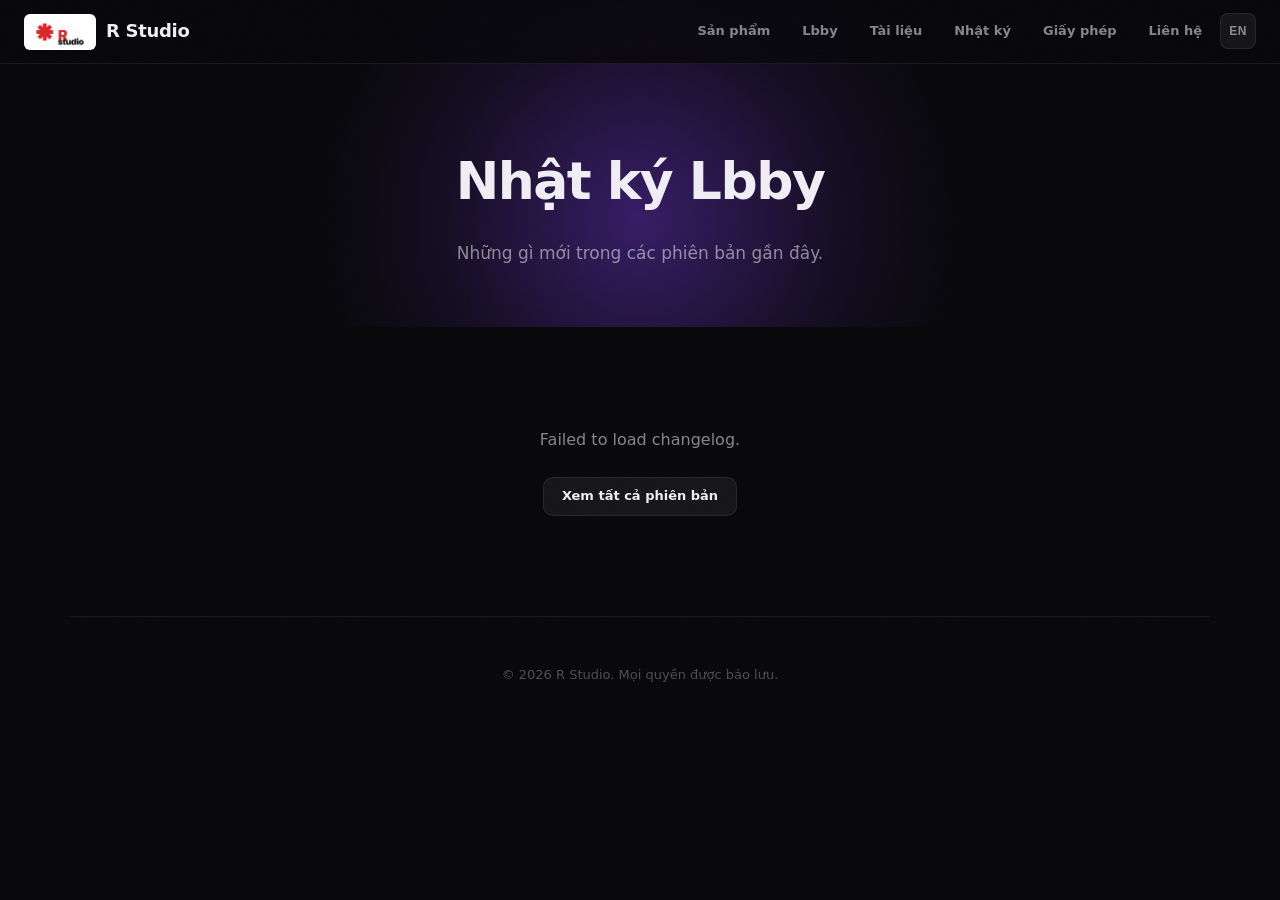
==== changelog/index.html @ 5f8ec5c7 "Restructure: split into separate pages (home, lbby, docs, changelog, contact)" ====
<!DOCTYPE html>
<html lang="vi">
<head>
  <meta charset="UTF-8">
  <meta name="viewport" content="width=device-width, initial-scale=1.0">
  <title>Changelog — R Studio</title>
  <meta name="description" content="Lbby changelog — what's new in recent releases.">
  <link rel="icon" href="/assets/lbby-r-studio.png" type="image/png">
  <link rel="stylesheet" href="/css/style.css">
</head>
<body>

  <!-- Nav -->
  <nav class="nav">
    <a href="/" class="nav-brand">
      <img src="/assets/lbby-r-studio.png" alt="R Studio">
      <span>R Studio</span>
    </a>
    <button class="nav-toggle" onclick="document.querySelector('.nav-links').classList.toggle('open')" aria-label="Menu">☰</button>
    <div class="nav-links">
      <a href="/" data-i18n="nav.products">Sản phẩm</a>
      <a href="/lbby" data-i18n="nav.lbby">Lbby</a>
      <a href="/docs" data-i18n="nav.docs">Tài liệu</a>
      <a href="/changelog" data-i18n="nav.changelog">Nhật ký</a>
      <a href="/license" data-i18n="nav.license">Giấy phép</a>
      <a href="/contact" data-i18n="nav.contact">Liên hệ</a>
      <button class="lang-toggle" onclick="toggleLang()" title="Switch language">
        <span data-i18n="nav.lang_label">EN</span>
      </button>
    </div>
  </nav>

  <!-- Page Hero -->
  <section class="page-hero">
    <div class="page-hero-content">
      <h1 data-i18n="changelog.title">Nhật ký Lbby</h1>
      <p data-i18n="changelog.subtitle">Những gì mới trong các phiên bản gần đây.</p>
    </div>
  </section>

  <!-- Changelog -->
  <section class="section">
    <div class="changelog-list" id="changelog-list">
      <p class="text-muted">Loading changelog...</p>
    </div>
    <div style="text-align: center; margin-top: 24px;">
      <a href="https://github.com/aindrewkwk/lbby-releases/releases" target="_blank" class="btn btn-secondary btn-sm" data-i18n="changelog.all_releases">Xem tất cả phiên bản</a>
    </div>
  </section>

  <!-- Footer -->
  <footer class="footer">
    <p data-i18n="footer.copyright">&copy; 2026 R Studio. Mọi quyền được bảo lưu.</p>
  </footer>

  <!-- Scripts -->
  <script src="/js/i18n.js"></script>
  <script src="/js/main.js"></script>
  <script src="/js/releases.js"></script>
</body>
</html>
---- css/style.css ----
/* ══════════════════════════════════════════════════════════════════════
   R Studio — rstudio.live
   Polished dark theme · Purple/violet accent · Mobile-first
   ══════════════════════════════════════════════════════════════════════ */

/* ── Design Tokens ──────────────────────────────────────────────────── */
:root {
  /* Backgrounds */
  --bg:            #08080b;
  --bg-card:       #111115;
  --bg-elevated:   #19191f;
  --bg-surface:    #1e1e26;

  /* Borders */
  --border:        rgba(255,255,255,0.07);
  --border-hover:  rgba(255,255,255,0.14);
  --border-accent: rgba(124,58,237,0.35);

  /* Text */
  --text:          #f0eef4;
  --text-muted:    rgba(240,238,244,0.55);
  --text-faint:    rgba(240,238,244,0.30);

  /* Accent — violet spectrum */
  --accent:        #7c3aed;
  --accent-light:  #a78bfa;
  --accent-dark:   #5b21b6;
  --accent-glow:   rgba(124,58,237,0.22);
  --accent-glow-strong: rgba(124,58,237,0.40);

  /* Semantic colors */
  --green:         #34d399;
  --green-bg:      rgba(52,211,153,0.08);
  --green-border:  rgba(52,211,153,0.25);
  --yellow:        #fbbf24;
  --yellow-bg:     rgba(251,191,36,0.06);
  --yellow-border: rgba(251,191,36,0.20);
  --red:           #fb7185;
  --red-bg:        rgba(251,113,133,0.08);
  --red-border:    rgba(251,113,133,0.25);

  /* Radius */
  --radius:        16px;
  --radius-sm:     10px;
  --radius-xs:     6px;

  /* Layout */
  --max-w:         1140px;
  --nav-h:         64px;

  /* Shadows */
  --shadow-sm:     0 2px 8px rgba(0,0,0,0.25);
  --shadow-md:     0 8px 30px rgba(0,0,0,0.35);
  --shadow-lg:     0 16px 50px rgba(0,0,0,0.45);
  --shadow-accent: 0 4px 24px rgba(124,58,237,0.20);

  /* Transitions */
  --ease-out:      cubic-bezier(0.16, 1, 0.3, 1);
  --ease-spring:   cubic-bezier(0.34, 1.56, 0.64, 1);
}

/* ── Reset & Base ───────────────────────────────────────────────────── */
*, *::before, *::after { box-sizing: border-box; margin: 0; padding: 0; }

html {
  scroll-behavior: smooth;
  scroll-padding-top: var(--nav-h);
  -webkit-text-size-adjust: 100%;
}

body {
  font-family: -apple-system, BlinkMacSystemFont, "Segoe UI", "Inter", system-ui, sans-serif;
  background: var(--bg);
  color: var(--text);
  line-height: 1.6;
  -webkit-font-smoothing: antialiased;
  -moz-osx-font-smoothing: grayscale;
  overflow-x: hidden;
  min-height: 100vh;
}

/* Global noise texture overlay for depth */
body::before {
  content: '';
  position: fixed;
  inset: 0;
  z-index: 9999;
  pointer-events: none;
  opacity: 0.025;
  background-image: url("data:image/svg+xml,%3Csvg viewBox='0 0 256 256' xmlns='http://www.w3.org/2000/svg'%3E%3Cfilter id='n'%3E%3CfeTurbulence type='fractalNoise' baseFrequency='0.9' numOctaves='4' stitchTiles='stitch'/%3E%3C/filter%3E%3Crect width='100%25' height='100%25' filter='url(%23n)' opacity='1'/%3E%3C/svg%3E");
  background-size: 200px;
}

::selection {
  background: var(--accent);
  color: white;
}

a { color: inherit; }

img { max-width: 100%; height: auto; }

/* ── Nav ─────────────────────────────────────────────────────────────── */
.nav {
  position: fixed;
  top: 0; left: 0; right: 0;
  z-index: 100;
  height: var(--nav-h);
  display: flex;
  align-items: center;
  justify-content: space-between;
  padding: 0 24px;
  background: rgba(8,8,11,0.80);
  backdrop-filter: blur(24px) saturate(180%);
  -webkit-backdrop-filter: blur(24px) saturate(180%);
  border-bottom: 1px solid var(--border);
  transition: background 0.35s ease, box-shadow 0.35s ease;
}

.nav.scrolled {
  background: rgba(8,8,11,0.96);
  box-shadow: 0 1px 30px rgba(0,0,0,0.4);
}

.nav-brand {
  display: flex;
  align-items: center;
  gap: 10px;
  text-decoration: none;
  color: var(--text);
  font-weight: 800;
  font-size: 18px;
  letter-spacing: -0.3px;
  transition: opacity 0.2s;
}

.nav-brand:hover { opacity: 0.85; }

.nav-brand img {
  height: 36px;
  width: auto;
  border-radius: 6px;
}

.nav-links {
  display: flex;
  gap: 4px;
  align-items: center;
}

.nav-links a {
  color: var(--text-muted);
  text-decoration: none;
  font-size: 13px;
  font-weight: 600;
  padding: 8px 14px;
  border-radius: 8px;
  transition: color 0.2s, background 0.2s;
  position: relative;
}

.nav-links a:hover {
  color: var(--text);
  background: rgba(255,255,255,0.06);
}

.nav-links a.active {
  color: var(--text);
  background: rgba(255,255,255,0.10);
}

.nav-links a.active::after {
  content: '';
  position: absolute;
  bottom: 2px;
  left: 50%;
  transform: translateX(-50%);
  width: 16px;
  height: 2px;
  border-radius: 1px;
  background: var(--accent);
}

/* Hamburger */
.nav-toggle {
  display: none;
  background: none;
  border: none;
  color: var(--text);
  font-size: 24px;
  cursor: pointer;
  padding: 8px;
  border-radius: 8px;
  transition: background 0.2s;
}

.nav-toggle:hover { background: rgba(255,255,255,0.06); }

/* ── Nav — Mobile ───────────────────────────────────────────────────── */
@media (max-width: 768px) {
  .nav-toggle { display: block; }

  .nav-links {
    position: fixed;
    top: var(--nav-h);
    left: 0; right: 0;
    flex-direction: column;
    gap: 0;
    background: rgba(8,8,11,0.97);
    backdrop-filter: blur(24px);
    -webkit-backdrop-filter: blur(24px);
    border-bottom: 1px solid var(--border);
    padding: 8px;
    display: none;
    max-height: calc(100vh - var(--nav-h));
    overflow-y: auto;
  }

  .nav-links.open { display: flex; }

  .nav-links a {
    padding: 14px 16px;
    width: 100%;
    font-size: 15px;
    border-radius: var(--radius-sm);
  }

  .nav-links a.active::after { display: none; }

  /* Language toggle in mobile menu */
  .nav-links .lang-toggle {
    display: flex;
    width: calc(100% - 32px);
    height: 44px;
    margin: 8px 16px 12px;
    border-radius: var(--radius-sm);
    font-size: 14px;
    justify-content: center;
  }
}

/* ── Hero ────────────────────────────────────────────────────────────── */
.hero {
  min-height: 100vh;
  min-height: 100dvh;
  display: flex;
  align-items: center;
  justify-content: center;
  text-align: center;
  padding: 120px 24px 80px;
  position: relative;
  overflow: hidden;
}

/* Primary glow */
.hero::before {
  content: '';
  position: absolute;
  top: -30%;
  left: 50%;
  transform: translateX(-50%);
  width: 900px;
  height: 900px;
  background: radial-gradient(
    circle,
    var(--accent-glow-strong) 0%,
    rgba(124,58,237,0.12) 35%,
    transparent 70%
  );
  pointer-events: none;
  animation: heroGlowPulse 8s ease-in-out infinite alternate;
}

/* Secondary glow — offset */
.hero::after {
  content: '';
  position: absolute;
  top: 10%;
  right: -10%;
  width: 500px;
  height: 500px;
  background: radial-gradient(
    circle,
    rgba(167,139,250,0.10) 0%,
    transparent 60%
  );
  pointer-events: none;
  animation: heroGlowPulse 10s ease-in-out 2s infinite alternate;
}

@keyframes heroGlowPulse {
  0%   { opacity: 0.6; transform: translateX(-50%) scale(1); }
  100% { opacity: 1;   transform: translateX(-50%) scale(1.08); }
}

.hero-content {
  position: relative;
  z-index: 1;
  max-width: 680px;
  animation: heroFadeIn 1s var(--ease-out) forwards;
}

@keyframes heroFadeIn {
  from { opacity: 0; transform: translateY(30px); }
  to   { opacity: 1; transform: translateY(0); }
}

.hero-logo {
  height: 80px;
  margin-bottom: 28px;
  filter: drop-shadow(0 0 40px var(--accent-glow-strong));
  animation: heroLogoFloat 6s ease-in-out infinite;
}

/* Studio hero — larger logo for R Studio branding */
.hero-studio .hero-logo {
  height: 120px;
  margin-bottom: 32px;
  filter: drop-shadow(0 0 60px var(--accent-glow-strong));
}

@keyframes heroLogoFloat {
  0%, 100% { transform: translateY(0); }
  50%      { transform: translateY(-8px); }
}

.hero h1 {
  font-size: clamp(40px, 7vw, 68px);
  font-weight: 900;
  line-height: 1.02;
  letter-spacing: -1.5px;
  margin-bottom: 20px;
}

.hero h1 span {
  background: linear-gradient(135deg, var(--accent) 0%, var(--accent-light) 50%, #c4b5fd 100%);
  -webkit-background-clip: text;
  background-clip: text;
  -webkit-text-fill-color: transparent;
}

/* Studio hero — punchier, shorter tagline */
.hero-studio h1 {
  font-size: clamp(36px, 6vw, 56px);
  letter-spacing: -2px;
  line-height: 1.05;
  margin-bottom: 16px;
}

.hero-studio p {
  font-size: 19px;
  max-width: 480px;
}

/* Studio badge — "by R Studio" chip above product names */
.studio-badge {
  display: inline-flex;
  align-items: center;
  gap: 6px;
  padding: 5px 14px;
  border-radius: 100px;
  background: rgba(124,58,237,0.10);
  border: 1px solid rgba(124,58,237,0.18);
  color: var(--accent-light);
  font-size: 12px;
  font-weight: 700;
  letter-spacing: 0.5px;
  text-transform: uppercase;
  margin-bottom: 14px;
  backdrop-filter: blur(8px);
  -webkit-backdrop-filter: blur(8px);
}

.studio-badge::before {
  content: '';
  width: 6px;
  height: 6px;
  border-radius: 50%;
  background: var(--accent);
  box-shadow: 0 0 8px var(--accent-glow-strong);
}

.hero p {
  font-size: 18px;
  color: var(--text-muted);
  max-width: 520px;
  margin: 0 auto 36px;
  line-height: 1.65;
}

.hero-buttons {
  display: flex;
  gap: 12px;
  justify-content: center;
  flex-wrap: wrap;
}

/* ── Page Hero (inner pages) ─────────────────────────────────────────── */
.page-hero {
  padding: 140px 24px 60px;
  text-align: center;
  position: relative;
  overflow: hidden;
}

.page-hero::before {
  content: '';
  position: absolute;
  top: -40%;
  left: 50%;
  transform: translateX(-50%);
  width: 700px;
  height: 700px;
  background: radial-gradient(
    circle,
    var(--accent-glow-strong) 0%,
    rgba(124,58,237,0.10) 40%,
    transparent 65%
  );
  pointer-events: none;
  animation: heroGlowPulse 8s ease-in-out infinite alternate;
}

.page-hero-content {
  position: relative;
  z-index: 1;
  max-width: 640px;
  margin: 0 auto;
  animation: heroFadeIn 1s var(--ease-out) forwards;
}

.page-hero-content h1 {
  font-size: clamp(36px, 6vw, 52px);
  font-weight: 900;
  letter-spacing: -1.5px;
  margin-bottom: 16px;
}

.page-hero-content p {
  font-size: 17px;
  color: var(--text-muted);
  max-width: 480px;
  margin: 0 auto;
  line-height: 1.65;
}

/* ── Buttons ─────────────────────────────────────────────────────────── */
.btn {
  display: inline-flex;
  align-items: center;
  gap: 8px;
  padding: 12px 28px;
  border-radius: var(--radius-sm);
  font-size: 14px;
  font-weight: 700;
  text-decoration: none;
  cursor: pointer;
  border: none;
  transition: all 0.25s var(--ease-out);
  position: relative;
  overflow: hidden;
  -webkit-user-select: none;
  user-select: none;
}

.btn::before {
  content: '';
  position: absolute;
  inset: 0;
  background: linear-gradient(180deg, rgba(255,255,255,0.08) 0%, transparent 100%);
  opacity: 0;
  transition: opacity 0.25s;
}

.btn:hover::before { opacity: 1; }

.btn-primary {
  background: var(--accent);
  color: white;
  box-shadow: var(--shadow-accent);
}

.btn-primary:hover {
  filter: brightness(1.12);
  transform: translateY(-2px);
  box-shadow: 0 8px 32px rgba(124,58,237,0.30);
}

.btn-primary:active {
  transform: translateY(0);
  filter: brightness(0.95);
}

.btn-secondary {
  background: rgba(255,255,255,0.06);
  color: var(--text);
  border: 1px solid var(--border);
}

.btn-secondary:hover {
  background: rgba(255,255,255,0.12);
  border-color: var(--border-hover);
}

.btn-secondary:active {
  background: rgba(255,255,255,0.08);
}

.btn-sm {
  padding: 8px 18px;
  font-size: 13px;
}

/* ── Sections ────────────────────────────────────────────────────────── */
.section {
  padding: 100px 24px;
  max-width: var(--max-w);
  margin: 0 auto;
}

.section-header {
  text-align: center;
  margin-bottom: 60px;
}

.section-header h2 {
  font-size: clamp(28px, 4vw, 42px);
  font-weight: 900;
  letter-spacing: -0.5px;
  margin-bottom: 14px;
}

.section-header p {
  color: var(--text-muted);
  font-size: 16px;
  max-width: 560px;
  margin: 0 auto;
  line-height: 1.6;
}

/* ── Cards (generic) ─────────────────────────────────────────────────── */
.card {
  background: var(--bg-card);
  border: 1px solid var(--border);
  border-radius: var(--radius);
  padding: 28px;
  transition: border-color 0.25s, box-shadow 0.25s, transform 0.25s var(--ease-out);
}

.card:hover {
  border-color: var(--border-hover);
  box-shadow: var(--shadow-md);
}

.glass {
  background: rgba(255,255,255,0.03);
  border: 1px solid var(--border);
  border-radius: var(--radius);
  backdrop-filter: blur(16px);
  -webkit-backdrop-filter: blur(16px);
  padding: 28px;
}

/* ── Features Grid ───────────────────────────────────────────────────── */
.features-grid {
  display: grid;
  grid-template-columns: repeat(auto-fit, minmax(280px, 1fr));
  gap: 20px;
}

.feature-card {
  background: var(--bg-card);
  border: 1px solid var(--border);
  border-radius: var(--radius);
  padding: 30px;
  transition: all 0.3s var(--ease-out);
  position: relative;
  overflow: hidden;
}

/* Subtle top-edge gradient on hover */
.feature-card::before {
  content: '';
  position: absolute;
  top: 0; left: 0; right: 0;
  height: 2px;
  background: linear-gradient(90deg, transparent, var(--accent), transparent);
  opacity: 0;
  transition: opacity 0.3s;
}

.feature-card:hover {
  border-color: var(--border-hover);
  transform: translateY(-4px);
  box-shadow: var(--shadow-md), 0 0 0 1px rgba(124,58,237,0.08);
}

.feature-card:hover::before {
  opacity: 1;
}

.feature-icon {
  width: 48px;
  height: 48px;
  border-radius: 12px;
  background: linear-gradient(135deg, var(--accent-glow) 0%, rgba(124,58,237,0.08) 100%);
  display: flex;
  align-items: center;
  justify-content: center;
  font-size: 22px;
  margin-bottom: 18px;
  border: 1px solid rgba(124,58,237,0.12);
}

.feature-card h3 {
  font-size: 17px;
  font-weight: 800;
  margin-bottom: 8px;
  letter-spacing: -0.2px;
}

.feature-card p {
  font-size: 14px;
  color: var(--text-muted);
  line-height: 1.55;
}

/* ── Products Grid ──────────────────────────────────────────────────── */
.products-grid {
  display: grid;
  grid-template-columns: repeat(2, 1fr);
  gap: 24px;
}

.product-card {
  background: var(--bg-card);
  border: 1px solid var(--border);
  border-radius: var(--radius);
  padding: 40px 36px;
  position: relative;
  overflow: hidden;
  transition: all 0.35s var(--ease-out);
  display: flex;
  flex-direction: column;
}

/* Accent gradient edge on hover */
.product-card::before {
  content: '';
  position: absolute;
  top: 0; left: 0; right: 0;
  height: 3px;
  background: linear-gradient(90deg, var(--accent-dark), var(--accent), var(--accent-light));
  opacity: 0;
  transition: opacity 0.35s;
}

/* Ambient glow on hover */
.product-card::after {
  content: '';
  position: absolute;
  top: -40%;
  left: 50%;
  transform: translateX(-50%);
  width: 300px;
  height: 300px;
  background: radial-gradient(circle, var(--accent-glow) 0%, transparent 70%);
  opacity: 0;
  transition: opacity 0.5s;
  pointer-events: none;
}

.product-card:hover {
  border-color: var(--border-accent);
  transform: translateY(-6px);
  box-shadow: var(--shadow-lg), 0 0 0 1px rgba(124,58,237,0.10);
}

.product-card:hover::before {
  opacity: 1;
}

.product-card:hover::after {
  opacity: 1;
}

.product-card .product-icon {
  width: 72px;
  height: 72px;
  border-radius: 18px;
  background: linear-gradient(135deg, var(--accent-glow) 0%, rgba(124,58,237,0.06) 100%);
  border: 1px solid rgba(124,58,237,0.15);
  display: flex;
  align-items: center;
  justify-content: center;
  margin-bottom: 22px;
  position: relative;
  z-index: 1;
}

.product-card .product-icon img {
  width: 40px;
  height: 40px;
  border-radius: 8px;
}

.product-card .product-icon svg {
  width: 36px;
  height: 36px;
}

.product-card h3 {
  font-size: 22px;
  font-weight: 900;
  letter-spacing: -0.4px;
  margin-bottom: 10px;
  position: relative;
  z-index: 1;
}

.product-card p {
  font-size: 15px;
  color: var(--text-muted);
  line-height: 1.65;
  margin-bottom: 24px;
  flex: 1;
  position: relative;
  z-index: 1;
}

.product-card .product-cta {
  display: inline-flex;
  align-items: center;
  gap: 6px;
  color: var(--accent-light);
  font-size: 14px;
  font-weight: 700;
  text-decoration: none;
  transition: gap 0.25s var(--ease-out), color 0.2s;
  position: relative;
  z-index: 1;
}

.product-card .product-cta:hover {
  color: var(--text);
  gap: 10px;
}

.product-card .product-cta::after {
  content: '\2192';
  transition: transform 0.25s var(--ease-out);
}

.product-card .product-cta:hover::after {
  transform: translateX(3px);
}

/* ── Section Divider ────────────────────────────────────────────────── */
.section-divider {
  max-width: var(--max-w);
  margin: 0 auto;
  padding: 0 24px;
  border: none;
}

.section-divider::before {
  content: '';
  display: block;
  height: 1px;
  background: linear-gradient(
    90deg,
    transparent 0%,
    var(--border) 20%,
    rgba(124,58,237,0.15) 50%,
    var(--border) 80%,
    transparent 100%
  );
}

/* ── Lbby Section ───────────────────────────────────────────────────── */
.lbby-section {
  position: relative;
  overflow: hidden;
}

/* Subtle violet ambient glow behind the Lbby section */
.lbby-section::before {
  content: '';
  position: absolute;
  top: 0;
  left: 50%;
  transform: translateX(-50%);
  width: 100%;
  max-width: 800px;
  height: 100%;
  background: radial-gradient(
    ellipse at center top,
    rgba(124,58,237,0.06) 0%,
    transparent 60%
  );
  pointer-events: none;
}

/* ── Section Anchoring & Snap ───────────────────────────────────────── */
.hero,
.lbby-section {
  scroll-snap-align: start;
}

/* Anchor link smooth offset for fixed nav */
[id] {
  scroll-margin-top: calc(var(--nav-h) + 24px);
}

/* ── Download ────────────────────────────────────────────────────────── */
.download-cards {
  display: grid;
  grid-template-columns: repeat(auto-fit, minmax(280px, 1fr));
  gap: 20px;
}

.download-card {
  background: var(--bg-card);
  border: 1px solid var(--border);
  border-radius: var(--radius);
  padding: 32px 28px;
  text-align: center;
  transition: all 0.3s var(--ease-out);
  position: relative;
  overflow: hidden;
}

.download-card::after {
  content: '';
  position: absolute;
  bottom: 0; left: 0; right: 0;
  height: 3px;
  background: linear-gradient(90deg, var(--accent-dark), var(--accent), var(--accent-light));
  opacity: 0;
  transition: opacity 0.3s;
}

.download-card:hover {
  border-color: var(--border-hover);
  transform: translateY(-4px);
  box-shadow: var(--shadow-md);
}

.download-card:hover::after {
  opacity: 1;
}

.download-card .platform-icon {
  font-size: 44px;
  margin-bottom: 14px;
  display: block;
  filter: grayscale(0.15);
  transition: filter 0.3s;
}

.download-card:hover .platform-icon {
  filter: grayscale(0);
}

.download-card h3 {
  font-size: 18px;
  font-weight: 800;
  margin-bottom: 4px;
  letter-spacing: -0.2px;
}

.download-card .version {
  color: var(--text-muted);
  font-size: 13px;
  margin-bottom: 18px;
  font-family: ui-monospace, SFMono-Regular, Menlo, monospace;
}

.download-card .btn { width: 100%; justify-content: center; }

/* Download section — centered card */
#download {
  background: var(--bg-card);
  border: 1px solid var(--border);
  border-radius: 24px;
  max-width: 960px;
  margin-left: auto;
  margin-right: auto;
  padding-top: 56px;
  padding-bottom: 56px;
  padding-left: 40px;
  padding-right: 40px;
}

#download .section-header {
  margin-bottom: 32px;
}

/* ── Docs ────────────────────────────────────────────────────────────── */
.docs-content {
  max-width: 760px;
  margin: 0 auto;
}

.docs-content h3 {
  font-size: 22px;
  font-weight: 800;
  margin: 44px 0 16px;
  padding-top: 24px;
  border-top: 1px solid var(--border);
  letter-spacing: -0.3px;
}

.docs-content h3:first-child {
  border-top: none;
  padding-top: 0;
  margin-top: 0;
}

.docs-content p {
  color: var(--text-muted);
  font-size: 15px;
  line-height: 1.75;
  margin-bottom: 16px;
}

.docs-content strong {
  color: var(--text);
  font-weight: 700;
}

.docs-content ol,
.docs-content ul {
  color: var(--text-muted);
  font-size: 15px;
  line-height: 1.75;
  margin-bottom: 20px;
  padding-left: 24px;
}

.docs-content li {
  margin-bottom: 8px;
}

.docs-content li::marker {
  color: var(--accent-light);
}

.docs-content code {
  background: rgba(124,58,237,0.10);
  border: 1px solid rgba(124,58,237,0.12);
  padding: 2px 7px;
  border-radius: 5px;
  font-size: 13px;
  font-family: ui-monospace, SFMono-Regular, Menlo, monospace;
  color: var(--accent-light);
}

.docs-content pre {
  background: var(--bg-elevated);
  border: 1px solid var(--border);
  border-radius: var(--radius-sm);
  padding: 18px;
  overflow-x: auto;
  margin-bottom: 20px;
}

.docs-content pre code {
  background: none;
  border: none;
  padding: 0;
  color: var(--text-muted);
}

/* ── Changelog ───────────────────────────────────────────────────────── */
.changelog-item {
  background: var(--bg-card);
  border: 1px solid var(--border);
  border-radius: var(--radius);
  padding: 26px;
  margin-bottom: 16px;
  transition: border-color 0.25s, box-shadow 0.25s;
}

.changelog-item:hover {
  border-color: var(--border-hover);
  box-shadow: var(--shadow-sm);
}

.changelog-item h3 {
  font-size: 17px;
  font-weight: 800;
  margin-bottom: 4px;
  letter-spacing: -0.2px;
}

.changelog-item .date {
  color: var(--text-muted);
  font-size: 13px;
  margin-bottom: 14px;
  font-family: ui-monospace, SFMono-Regular, Menlo, monospace;
}

.changelog-item .body {
  font-size: 14px;
  color: var(--text-muted);
  line-height: 1.65;
  white-space: pre-wrap;
}

.changelog-item .body code {
  background: rgba(255,255,255,0.06);
  border: 1px solid rgba(255,255,255,0.06);
  padding: 2px 6px;
  border-radius: 4px;
  font-size: 13px;
  font-family: ui-monospace, SFMono-Regular, Menlo, monospace;
}

/* Changelog links */
.changelog-item .body a {
  color: var(--accent-light);
  text-decoration: underline;
  text-underline-offset: 2px;
  transition: color 0.2s;
}

.changelog-item .body a:hover {
  color: var(--accent);
}

/* ── Contact ─────────────────────────────────────────────────────────── */
.contact-links {
  display: flex;
  gap: 16px;
  justify-content: center;
  flex-wrap: wrap;
}

.contact-card {
  display: flex;
  align-items: center;
  gap: 14px;
  background: var(--bg-card);
  border: 1px solid var(--border);
  border-radius: var(--radius);
  padding: 22px 30px;
  text-decoration: none;
  color: var(--text);
  transition: all 0.25s var(--ease-out);
  min-width: 220px;
}

.contact-card:hover {
  border-color: var(--border-hover);
  transform: translateY(-3px);
  box-shadow: var(--shadow-md);
}

.contact-card .icon {
  font-size: 26px;
  flex-shrink: 0;
}

.contact-card .label {
  font-weight: 700;
  font-size: 15px;
  letter-spacing: -0.2px;
}

.contact-card .sub {
  color: var(--text-muted);
  font-size: 13px;
  line-height: 1.4;
}

/* ── Footer ──────────────────────────────────────────────────────────── */
.footer {
  text-align: center;
  padding: 48px 24px;
  color: var(--text-faint);
  font-size: 13px;
  border-top: 1px solid var(--border);
  max-width: var(--max-w);
  margin: 0 auto;
}

/* ── Utilities ───────────────────────────────────────────────────────── */
.container { max-width: var(--max-w); margin: 0 auto; padding: 0 24px; }
.text-center { text-align: center; }
.text-muted { color: var(--text-muted); }
.mt-4 { margin-top: 16px; }
.mb-4 { margin-bottom: 16px; }

/* ── Animations ──────────────────────────────────────────────────────── */
@keyframes fadeInUp {
  from { opacity: 0; transform: translateY(24px); }
  to   { opacity: 1; transform: translateY(0); }
}

@keyframes fadeIn {
  from { opacity: 0; }
  to   { opacity: 1; }
}

.fade-in {
  animation: fadeInUp 0.6s var(--ease-out) forwards;
}

/* Stagger children for grid items */
.features-grid .feature-card:nth-child(1) { transition-delay: 0ms; }
.features-grid .feature-card:nth-child(2) { transition-delay: 50ms; }
.features-grid .feature-card:nth-child(3) { transition-delay: 100ms; }
.features-grid .feature-card:nth-child(4) { transition-delay: 150ms; }
.features-grid .feature-card:nth-child(5) { transition-delay: 200ms; }
.features-grid .feature-card:nth-child(6) { transition-delay: 250ms; }
.features-grid .feature-card:nth-child(7) { transition-delay: 300ms; }
.features-grid .feature-card:nth-child(8) { transition-delay: 350ms; }
.features-grid .feature-card:nth-child(9) { transition-delay: 400ms; }

.download-cards .download-card:nth-child(1) { transition-delay: 0ms; }
.download-cards .download-card:nth-child(2) { transition-delay: 80ms; }
.download-cards .download-card:nth-child(3) { transition-delay: 160ms; }

/* ── Scrollbar ───────────────────────────────────────────────────────── */
::-webkit-scrollbar { width: 8px; }
::-webkit-scrollbar-track { background: var(--bg); }
::-webkit-scrollbar-thumb {
  background: rgba(255,255,255,0.10);
  border-radius: 4px;
  border: 2px solid var(--bg);
}
::-webkit-scrollbar-thumb:hover { background: rgba(255,255,255,0.18); }

/* Firefox scrollbar + scroll snap */
html {
  scrollbar-width: thin;
  scrollbar-color: rgba(255,255,255,0.10) var(--bg);
  scroll-snap-type: y proximity;
}

/* ── Focus Styles ────────────────────────────────────────────────────── */
:focus-visible {
  outline: 2px solid var(--accent);
  outline-offset: 2px;
  border-radius: 4px;
}

/* ── Language Toggle ───────────────────────────────────────────────── */
.lang-toggle {
  display: flex;
  align-items: center;
  justify-content: center;
  width: 36px;
  height: 36px;
  border-radius: 8px;
  background: rgba(255,255,255,0.06);
  border: 1px solid var(--border);
  color: var(--text-muted);
  font-size: 12px;
  font-weight: 700;
  cursor: pointer;
  transition: all 0.2s;
  letter-spacing: 0.5px;
}

.lang-toggle:hover {
  background: rgba(255,255,255,0.12);
  color: var(--text);
  border-color: var(--border-hover);
}

/* ── Responsive Tweaks ───────────────────────────────────────────────── */
@media (max-width: 768px) {
  .section {
    padding: 72px 20px;
  }

  .section-header {
    margin-bottom: 40px;
  }

  .hero {
    padding: 100px 20px 60px;
  }

  .page-hero {
    padding: 110px 20px 40px;
  }

  .hero h1 {
    letter-spacing: -1px;
  }

  .hero p {
    font-size: 16px;
  }

  .hero-buttons {
    flex-direction: column;
    align-items: center;
  }

  .hero-buttons .btn {
    width: 100%;
    max-width: 280px;
    justify-content: center;
  }

  #download {
    padding-left: 24px;
    padding-right: 24px;
    border-radius: 20px;
  }

  .features-grid {
    grid-template-columns: 1fr;
    gap: 14px;
  }

  .products-grid {
    grid-template-columns: 1fr;
    gap: 16px;
  }

  .product-card {
    padding: 30px 24px;
  }

  .product-card .product-icon {
    width: 60px;
    height: 60px;
    border-radius: 14px;
  }

  .hero-studio h1 {
    letter-spacing: -1.2px;
  }

  .hero-studio .hero-logo {
    height: 96px;
  }

  .download-cards {
    grid-template-columns: 1fr;
    gap: 14px;
  }

  .contact-links {
    flex-direction: column;
    align-items: center;
  }

  .contact-card {
    width: 100%;
    max-width: 340px;
    justify-content: center;
  }
}

@media (max-width: 480px) {
  .nav { padding: 0 16px; }

  .nav-brand span { display: none; }

  .hero-logo { height: 64px; }

  .hero-studio .hero-logo { height: 80px; }

  .hero-studio h1 {
    font-size: 32px;
    letter-spacing: -0.8px;
  }

  .studio-badge {
    font-size: 11px;
    padding: 4px 12px;
  }

  .product-card {
    padding: 24px 20px;
  }

  .product-card .product-icon {
    width: 52px;
    height: 52px;
    border-radius: 12px;
  }

  .product-card h3 {
    font-size: 19px;
  }

  .feature-card { padding: 22px; }

  .download-card { padding: 24px 20px; }

  .docs-content h3 { font-size: 19px; }

  .changelog-item { padding: 20px; }

  #download {
    padding-left: 20px;
    padding-right: 20px;
    border-radius: 16px;
  }
}

/* ── Reduced Motion ──────────────────────────────────────────────────── */
@media (prefers-reduced-motion: reduce) {
  *, *::before, *::after {
    animation-duration: 0.01ms !important;
    animation-iteration-count: 1 !important;
    transition-duration: 0.01ms !important;
  }

  html { scroll-behavior: auto; }

  .hero::before, .hero::after { animation: none; }
  .hero-logo { animation: none; }
}
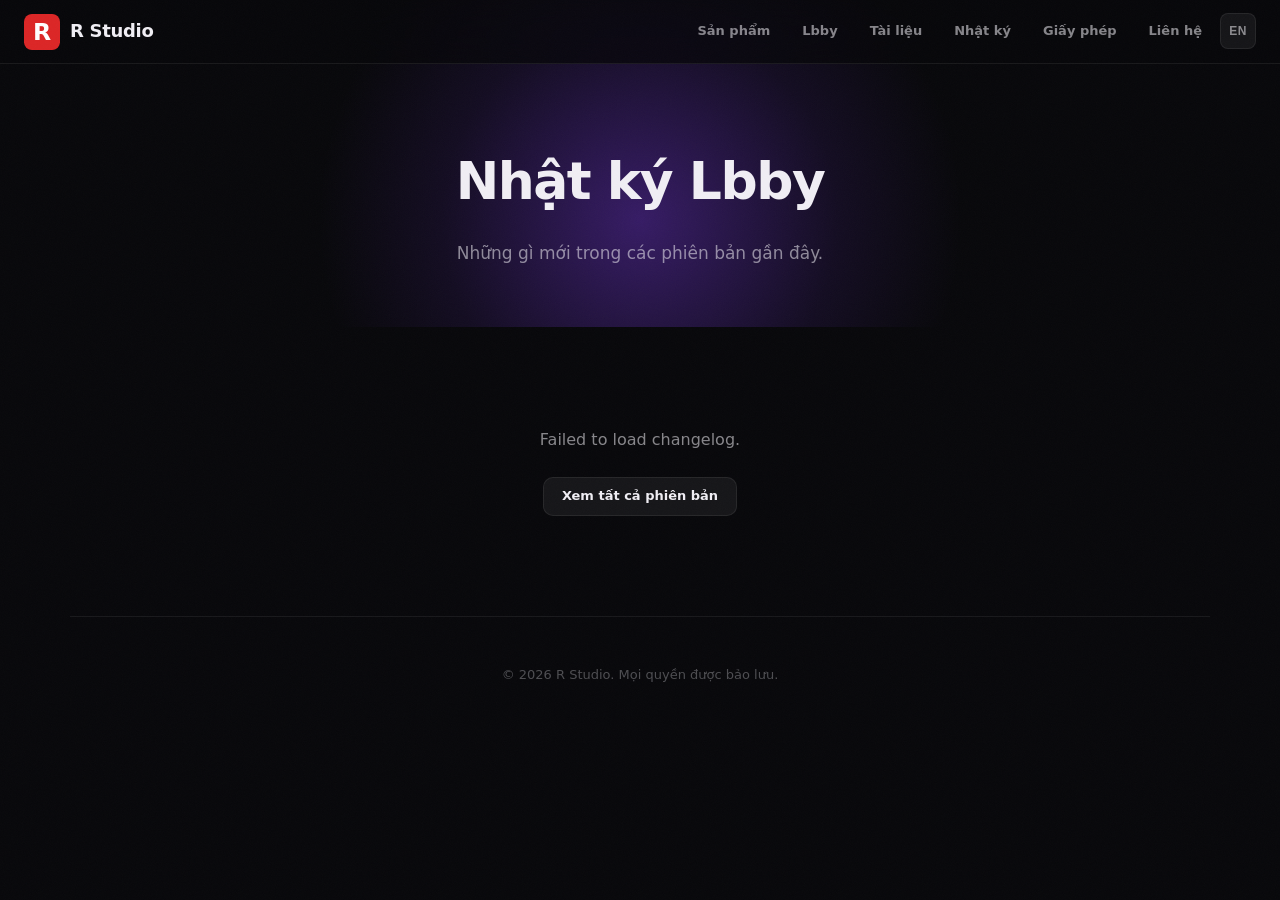
==== commit 2d024419: "Replace nav icon with red R SVG" ====
--- a/changelog/index.html
+++ b/changelog/index.html
@@ -5,7 +5,7 @@
   <meta name="viewport" content="width=device-width, initial-scale=1.0">
   <title>Changelog — R Studio</title>
   <meta name="description" content="Lbby changelog — what's new in recent releases.">
-  <link rel="icon" href="/assets/lbby-r-studio.png" type="image/png">
+  <link rel="icon" href="/assets/r-studio-icon.svg" type="image/svg+xml">
   <link rel="stylesheet" href="/css/style.css">
 </head>
 <body>
@@ -13,7 +13,7 @@
   <!-- Nav -->
   <nav class="nav">
     <a href="/" class="nav-brand">
-      <img src="/assets/lbby-r-studio.png" alt="R Studio">
+      <img src="/assets/r-studio-icon.svg" alt="R Studio">
       <span>R Studio</span>
     </a>
     <button class="nav-toggle" onclick="document.querySelector('.nav-links').classList.toggle('open')" aria-label="Menu">☰</button>
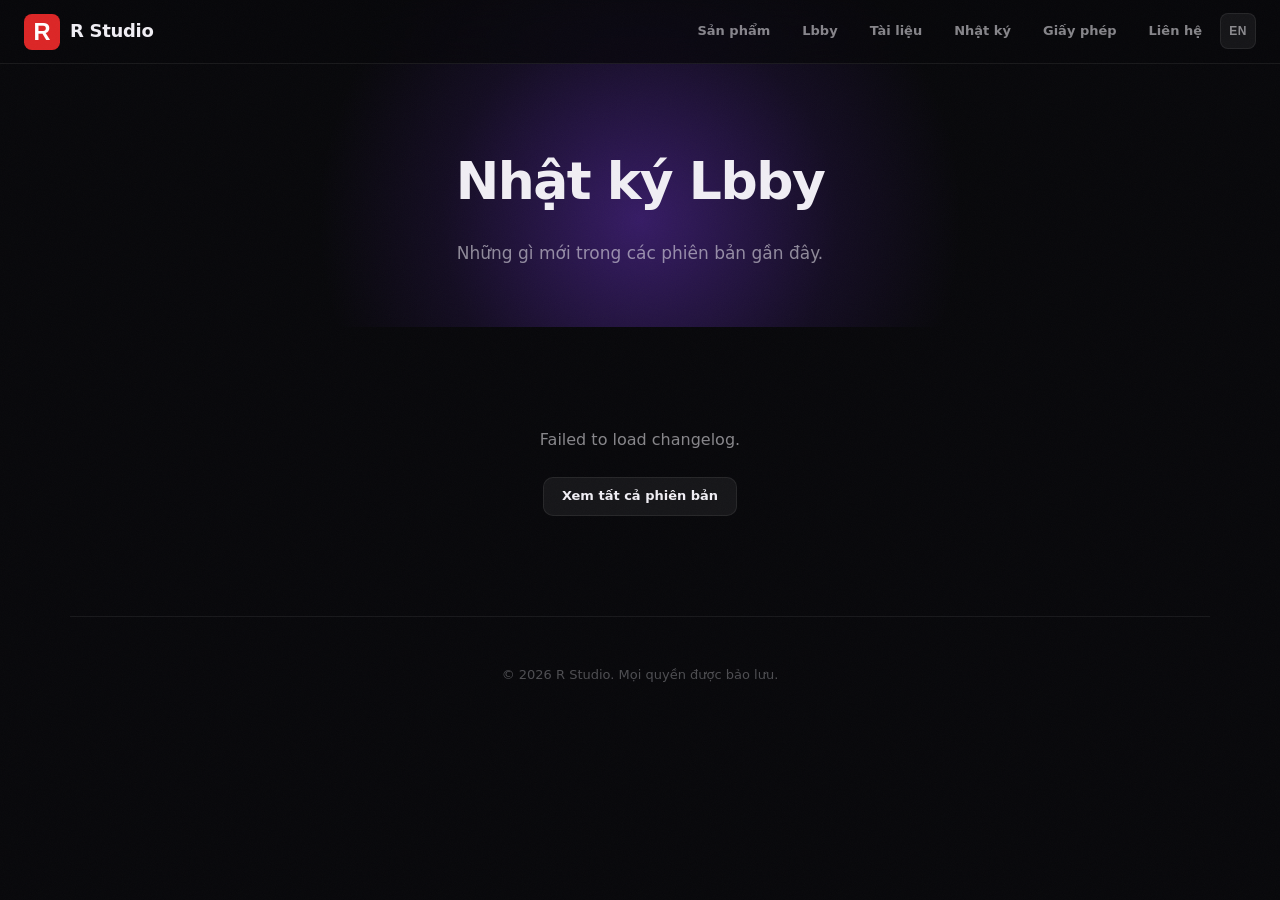
==== commit e6973196: "Fix: restore hero logo, keep red R as favicon and nav icon only" ====
--- a/changelog/index.html
+++ b/changelog/index.html
@@ -5,7 +5,7 @@
   <meta name="viewport" content="width=device-width, initial-scale=1.0">
   <title>Changelog — R Studio</title>
   <meta name="description" content="Lbby changelog — what's new in recent releases.">
-  <link rel="icon" href="/assets/r-studio-icon.svg" type="image/svg+xml">
+  <link rel="icon" href="[data-uri]">
   <link rel="stylesheet" href="/css/style.css">
 </head>
 <body>
@@ -13,7 +13,7 @@
   <!-- Nav -->
   <nav class="nav">
     <a href="/" class="nav-brand">
-      <img src="/assets/r-studio-icon.svg" alt="R Studio">
+      <svg width="36" height="36" viewBox="0 0 64 64" fill="none" xmlns="http://www.w3.org/2000/svg"><rect width="64" height="64" rx="14" fill="#dc2626"/><text x="32" y="46" text-anchor="middle" font-family="-apple-system, BlinkMacSystemFont, sans-serif" font-weight="900" font-size="42" fill="white">R</text></svg>
       <span>R Studio</span>
     </a>
     <button class="nav-toggle" onclick="document.querySelector('.nav-links').classList.toggle('open')" aria-label="Menu">☰</button>
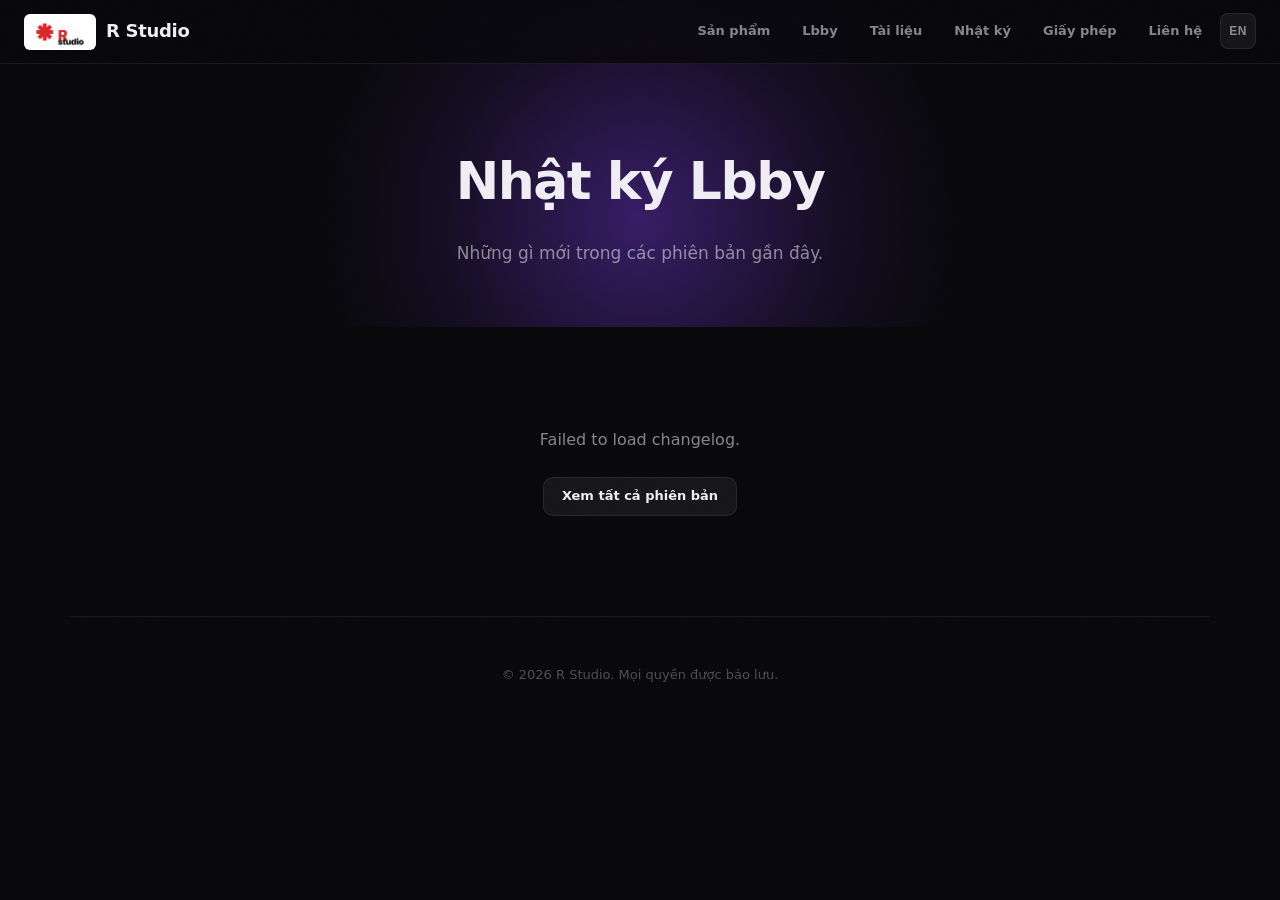
==== commit 232aff65: "Nav icon: use R Studio logo instead of red R" ====
--- a/changelog/index.html
+++ b/changelog/index.html
@@ -13,7 +13,7 @@
   <!-- Nav -->
   <nav class="nav">
     <a href="/" class="nav-brand">
-      <svg width="36" height="36" viewBox="0 0 64 64" fill="none" xmlns="http://www.w3.org/2000/svg"><rect width="64" height="64" rx="14" fill="#dc2626"/><text x="32" y="46" text-anchor="middle" font-family="-apple-system, BlinkMacSystemFont, sans-serif" font-weight="900" font-size="42" fill="white">R</text></svg>
+      <img src="/assets/lbby-r-studio.png" alt="R Studio">
       <span>R Studio</span>
     </a>
     <button class="nav-toggle" onclick="document.querySelector('.nav-links').classList.toggle('open')" aria-label="Menu">☰</button>
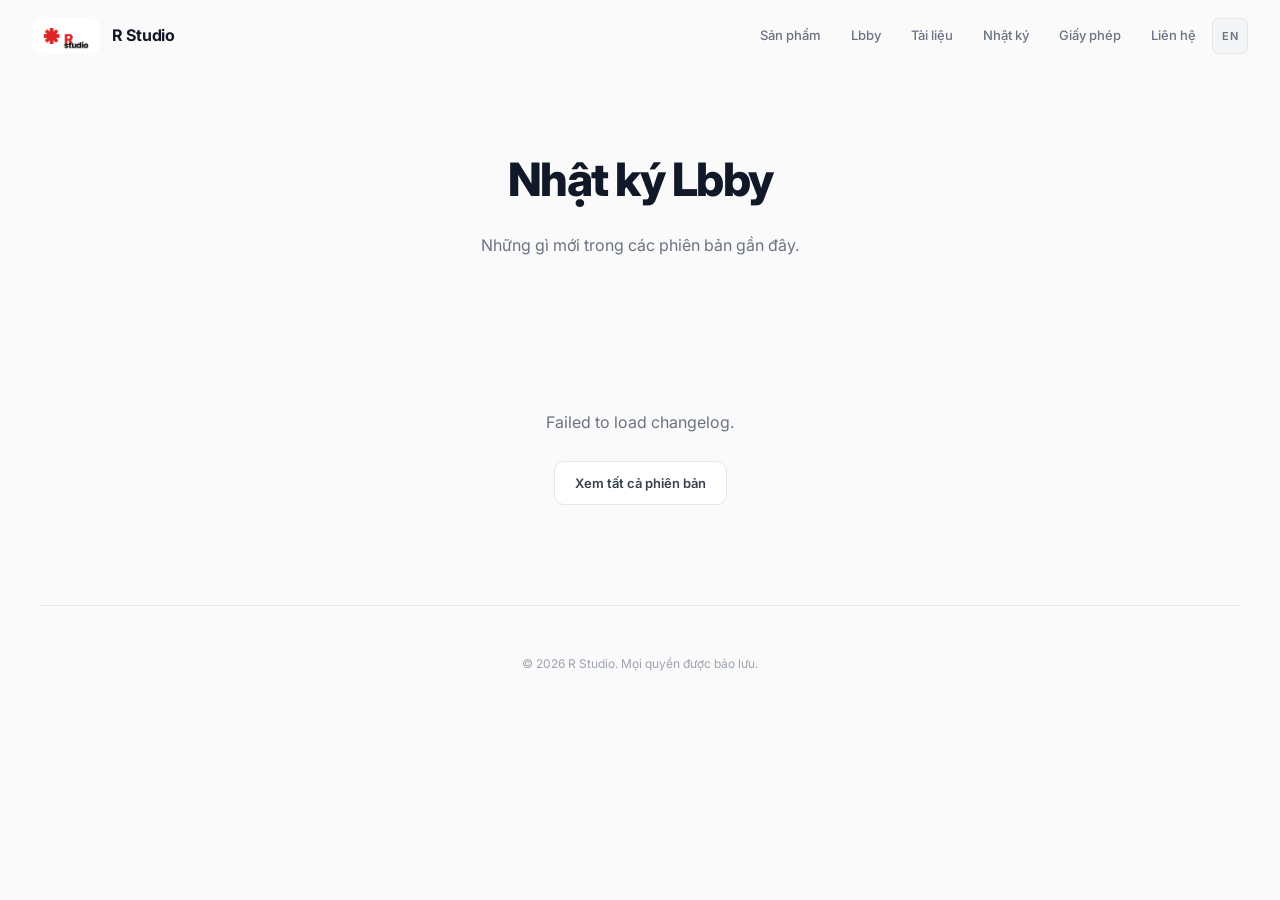
==== commit 9bc75745: "Load shared styles on subpages" ====
--- a/changelog/index.html
+++ b/changelog/index.html
@@ -6,6 +6,7 @@
   <title>Changelog — R Studio</title>
   <meta name="description" content="Lbby changelog — what's new in recent releases.">
   <link rel="icon" href="[data-uri]">
+  <link rel="stylesheet" href="/css/design-system.css">
   <link rel="stylesheet" href="/css/style.css">
 </head>
 <body>
--- a/css/design-system.css
+++ b/css/design-system.css
@@ -0,0 +1,974 @@
+/* ══════════════════════════════════════════════════════════════════════
+   R Studio — Shared Design System
+   Minimal clean · Typography-focused · Light theme
+   Used by: rstudio.live, lbby.rstudio.live, edumanage.rstudio.live
+   ══════════════════════════════════════════════════════════════════════ */
+
+/* ── Google Fonts ───────────────────────────────────────────────────── */
+@import url('https://fonts.googleapis.com/css2?family=Inter:wght@400;500;600;700;800&display=swap');
+
+/* ── Design Tokens ──────────────────────────────────────────────────── */
+:root {
+  /* Backgrounds */
+  --bg:            #fafafa;
+  --bg-card:       #ffffff;
+  --bg-elevated:   #f3f4f6;
+  --bg-surface:    #f9fafb;
+
+  /* Borders */
+  --border:        #e5e7eb;
+  --border-hover:  #d1d5db;
+  --border-accent: #111827;
+
+  /* Text */
+  --text:          #374151;
+  --text-bright:   #111827;
+  --text-muted:    #6b7280;
+  --text-faint:    #9ca3af;
+
+  /* Accent — dark/neutral */
+  --accent:        #111827;
+  --accent-light:  #374151;
+  --accent-dark:   #030712;
+  --accent-glow:   rgba(17,24,39,0.06);
+  --accent-glow-strong: rgba(17,24,39,0.10);
+
+  /* Semantic */
+  --green:         #059669;
+  --green-bg:      #ecfdf5;
+  --green-border:  #a7f3d0;
+  --yellow:        #d97706;
+  --yellow-bg:     #fffbeb;
+  --yellow-border: #fde68a;
+  --red:           #dc2626;
+  --red-bg:        #fef2f2;
+  --red-border:    #fecaca;
+
+  /* Radius */
+  --radius:        16px;
+  --radius-sm:     10px;
+  --radius-xs:     6px;
+
+  /* Layout */
+  --max-w:         1200px;
+  --nav-h:         72px;
+
+  /* Shadows */
+  --shadow-sm:     0 1px 3px rgba(0,0,0,0.06);
+  --shadow-md:     0 4px 16px rgba(0,0,0,0.08);
+  --shadow-lg:     0 12px 40px rgba(0,0,0,0.10);
+  --shadow-accent: 0 2px 8px rgba(0,0,0,0.08);
+
+  /* Timing */
+  --ease-out:      cubic-bezier(0.16, 1, 0.3, 1);
+  --ease-spring:   cubic-bezier(0.34, 1.56, 0.64, 1);
+}
+
+/* ── Reset & Base ───────────────────────────────────────────────────── */
+*, *::before, *::after { box-sizing: border-box; margin: 0; padding: 0; }
+
+html {
+  scroll-behavior: smooth;
+  scroll-padding-top: var(--nav-h);
+  -webkit-text-size-adjust: 100%;
+  scrollbar-width: thin;
+  scrollbar-color: #d1d5db transparent;
+}
+
+body {
+  font-family: 'Inter', -apple-system, BlinkMacSystemFont, "Segoe UI", system-ui, sans-serif;
+  background: var(--bg);
+  color: var(--text);
+  line-height: 1.7;
+  -webkit-font-smoothing: antialiased;
+  -moz-osx-font-smoothing: grayscale;
+  overflow-x: hidden;
+  min-height: 100vh;
+}
+
+::selection {
+  background: var(--accent);
+  color: white;
+}
+
+a { color: inherit; }
+img { max-width: 100%; height: auto; }
+
+/* ── Scrollbar ──────────────────────────────────────────────────────── */
+::-webkit-scrollbar { width: 6px; }
+::-webkit-scrollbar-track { background: transparent; }
+::-webkit-scrollbar-thumb {
+  background: #d1d5db;
+  border-radius: 3px;
+}
+::-webkit-scrollbar-thumb:hover { background: #9ca3af; }
+
+/* ── Focus ──────────────────────────────────────────────────────────── */
+:focus-visible {
+  outline: 2px solid var(--accent);
+  outline-offset: 2px;
+  border-radius: 4px;
+}
+
+/* ── Nav ─────────────────────────────────────────────────────────────── */
+.nav {
+  position: fixed;
+  top: 0; left: 0; right: 0;
+  z-index: 100;
+  height: var(--nav-h);
+  display: flex;
+  align-items: center;
+  justify-content: space-between;
+  padding: 0 32px;
+  background: rgba(250,250,250,0.85);
+  backdrop-filter: blur(20px) saturate(180%);
+  -webkit-backdrop-filter: blur(20px) saturate(180%);
+  border-bottom: 1px solid transparent;
+  transition: background 0.3s ease, border-color 0.3s ease;
+}
+
+.nav.scrolled {
+  background: rgba(250,250,250,0.95);
+  border-bottom-color: var(--border);
+}
+
+.nav-brand {
+  display: flex;
+  align-items: center;
+  gap: 12px;
+  text-decoration: none;
+  color: var(--text-bright);
+  font-weight: 700;
+  font-size: 16px;
+  letter-spacing: -0.3px;
+  transition: opacity 0.2s;
+}
+
+.nav-brand:hover { opacity: 0.7; }
+
+.nav-brand img {
+  height: 34px;
+  width: auto;
+  border-radius: 8px;
+}
+
+.nav-links {
+  display: flex;
+  gap: 2px;
+  align-items: center;
+}
+
+.nav-links a {
+  color: var(--text-muted);
+  text-decoration: none;
+  font-size: 13px;
+  font-weight: 500;
+  padding: 8px 14px;
+  border-radius: var(--radius-xs);
+  transition: color 0.2s, background 0.2s;
+  position: relative;
+}
+
+.nav-links a:hover {
+  color: var(--text-bright);
+  background: var(--accent-glow);
+}
+
+.nav-links a.active {
+  color: var(--text-bright);
+  background: var(--accent-glow);
+}
+
+/* Hamburger */
+.nav-toggle {
+  display: none;
+  background: none;
+  border: none;
+  color: var(--text);
+  font-size: 22px;
+  cursor: pointer;
+  padding: 8px;
+  border-radius: var(--radius-xs);
+  transition: background 0.2s;
+}
+
+.nav-toggle:hover { background: var(--accent-glow); }
+
+/* ── Hero ────────────────────────────────────────────────────────────── */
+.hero {
+  min-height: 100vh;
+  min-height: 100dvh;
+  display: flex;
+  align-items: center;
+  justify-content: center;
+  text-align: center;
+  padding: 140px 32px 100px;
+  position: relative;
+}
+
+.hero-content {
+  position: relative;
+  z-index: 1;
+  display: flex;
+  flex-direction: column;
+  align-items: center;
+  width: 100%;
+  max-width: 680px;
+  min-width: 0;
+}
+
+.hero-logo {
+  display: block;
+  flex: 0 0 auto;
+  width: auto;
+  height: 80px;
+  margin-bottom: 28px;
+  border-radius: 20px;
+}
+
+.hero-studio .hero-logo {
+  height: 110px;
+  margin-bottom: 32px;
+  border-radius: 24px;
+}
+
+.hero h1 {
+  font-size: clamp(40px, 6vw, 64px);
+  font-weight: 800;
+  line-height: 1.1;
+  letter-spacing: -2px;
+  margin-bottom: 20px;
+  color: var(--text-bright);
+}
+
+.hero h1 .gradient {
+  color: var(--text-bright);
+}
+
+.hero p {
+  font-size: 17px;
+  color: var(--text-muted);
+  width: 100%;
+  max-width: 520px;
+  margin: 0 auto 36px;
+  line-height: 1.75;
+  overflow-wrap: break-word;
+}
+
+.hero-buttons {
+  display: flex;
+  gap: 12px;
+  justify-content: center;
+  flex-wrap: wrap;
+}
+
+/* Studio badge */
+.studio-badge {
+  display: flex;
+  align-items: center;
+  gap: 8px;
+  max-width: 100%;
+  padding: 6px 16px;
+  border-radius: 100px;
+  background: var(--bg-elevated);
+  border: 1px solid var(--border);
+  color: var(--text-muted);
+  font-size: 12px;
+  font-weight: 600;
+  letter-spacing: 0.5px;
+  margin-bottom: 18px;
+  overflow-wrap: break-word;
+}
+
+.studio-badge::before {
+  content: '';
+  width: 6px;
+  height: 6px;
+  border-radius: 50%;
+  background: var(--green);
+}
+
+/* ── Buttons ─────────────────────────────────────────────────────────── */
+.btn {
+  display: inline-flex;
+  align-items: center;
+  gap: 10px;
+  padding: 12px 28px;
+  border-radius: var(--radius-sm);
+  font-size: 14px;
+  font-weight: 600;
+  font-family: inherit;
+  text-decoration: none;
+  cursor: pointer;
+  border: none;
+  transition: all 0.2s var(--ease-out);
+  user-select: none;
+}
+
+.btn-primary {
+  background: var(--accent);
+  color: white;
+}
+
+.btn-primary:hover {
+  background: var(--accent-light);
+  transform: translateY(-1px);
+}
+
+.btn-primary:active {
+  transform: translateY(0);
+}
+
+.btn-secondary {
+  background: var(--bg-card);
+  color: var(--text);
+  border: 1px solid var(--border);
+}
+
+.btn-secondary:hover {
+  border-color: var(--border-hover);
+  transform: translateY(-1px);
+}
+
+.btn-sm {
+  padding: 10px 20px;
+  font-size: 13px;
+}
+
+/* ── Sections ────────────────────────────────────────────────────────── */
+.section {
+  padding: 100px 32px;
+  max-width: var(--max-w);
+  margin: 0 auto;
+}
+
+.section-header {
+  text-align: center;
+  margin-bottom: 56px;
+}
+
+.section-header .label {
+  font-size: 12px;
+  font-weight: 600;
+  letter-spacing: 1px;
+  text-transform: uppercase;
+  color: var(--text-muted);
+  margin-bottom: 12px;
+}
+
+.section-header h2 {
+  font-size: clamp(28px, 4vw, 42px);
+  font-weight: 800;
+  letter-spacing: -1px;
+  margin-bottom: 14px;
+  color: var(--text-bright);
+}
+
+.section-header p {
+  color: var(--text-muted);
+  font-size: 16px;
+  max-width: 540px;
+  margin: 0 auto;
+  line-height: 1.7;
+}
+
+/* ── Cards ───────────────────────────────────────────────────────────── */
+.card {
+  background: var(--bg-card);
+  border: 1px solid var(--border);
+  border-radius: var(--radius);
+  padding: 28px;
+  transition: border-color 0.2s, box-shadow 0.2s, transform 0.2s var(--ease-out);
+}
+
+.card:hover {
+  border-color: var(--border-hover);
+  box-shadow: var(--shadow-sm);
+}
+
+/* ── Feature Cards ───────────────────────────────────────────────────── */
+.features-grid {
+  display: grid;
+  grid-template-columns: repeat(3, 1fr);
+  gap: 16px;
+}
+
+.feature-card {
+  background: var(--bg-card);
+  border: 1px solid var(--border);
+  border-radius: var(--radius);
+  padding: 28px;
+  transition: all 0.25s var(--ease-out);
+}
+
+.feature-card:hover {
+  border-color: var(--border-hover);
+  transform: translateY(-3px);
+  box-shadow: var(--shadow-sm);
+}
+
+.feature-icon {
+  width: 44px;
+  height: 44px;
+  border-radius: var(--radius-sm);
+  background: var(--bg-elevated);
+  display: flex;
+  align-items: center;
+  justify-content: center;
+  font-size: 20px;
+  margin-bottom: 16px;
+  border: 1px solid var(--border);
+}
+
+.feature-card h3 {
+  font-size: 15px;
+  font-weight: 700;
+  margin-bottom: 6px;
+  letter-spacing: -0.2px;
+  color: var(--text-bright);
+}
+
+.feature-card p {
+  font-size: 13px;
+  color: var(--text-muted);
+  line-height: 1.6;
+}
+
+/* ── Product Cards ───────────────────────────────────────────────────── */
+.products-grid {
+  display: grid;
+  grid-template-columns: repeat(2, 1fr);
+  gap: 20px;
+}
+
+.product-card {
+  background: var(--bg-card);
+  border: 1px solid var(--border);
+  border-radius: var(--radius);
+  padding: 36px 32px;
+  position: relative;
+  overflow: hidden;
+  transition: all 0.3s var(--ease-out);
+  display: flex;
+  flex-direction: column;
+  text-decoration: none;
+  color: inherit;
+}
+
+.product-card:hover {
+  border-color: var(--border-hover);
+  transform: translateY(-4px);
+  box-shadow: var(--shadow-md);
+}
+
+.product-card .product-icon {
+  width: 64px;
+  height: 64px;
+  border-radius: 16px;
+  background: var(--bg-elevated);
+  border: 1px solid var(--border);
+  display: flex;
+  align-items: center;
+  justify-content: center;
+  margin-bottom: 20px;
+}
+
+.product-card .product-icon img {
+  width: 36px;
+  height: 36px;
+  border-radius: 8px;
+}
+
+.product-card .product-icon img.product-logo-edumanage {
+  width: 42px;
+  height: 42px;
+  border-radius: 0;
+}
+
+.product-card h3 {
+  font-size: 20px;
+  font-weight: 800;
+  letter-spacing: -0.4px;
+  margin-bottom: 10px;
+  color: var(--text-bright);
+}
+
+.product-card p {
+  font-size: 14px;
+  color: var(--text-muted);
+  line-height: 1.7;
+  margin-bottom: 24px;
+  flex: 1;
+}
+
+.product-card .product-cta {
+  display: inline-flex;
+  align-items: center;
+  gap: 8px;
+  color: var(--text-bright);
+  font-size: 14px;
+  font-weight: 600;
+  text-decoration: none;
+  transition: gap 0.2s var(--ease-out);
+}
+
+.product-card .product-cta:hover {
+  gap: 12px;
+}
+
+.product-card .product-cta::after {
+  content: '\2192';
+  transition: transform 0.2s var(--ease-out);
+}
+
+.product-card .product-cta:hover::after {
+  transform: translateX(4px);
+}
+
+/* ── Download Cards ──────────────────────────────────────────────────── */
+.download-cards {
+  display: grid;
+  grid-template-columns: repeat(3, 1fr);
+  gap: 16px;
+}
+
+.download-card {
+  background: var(--bg-card);
+  border: 1px solid var(--border);
+  border-radius: var(--radius);
+  padding: 32px 24px;
+  text-align: center;
+  transition: all 0.2s var(--ease-out);
+  position: relative;
+  overflow: hidden;
+}
+
+.download-card.recommended {
+  border-color: var(--accent);
+}
+
+.download-card.recommended::before {
+  content: 'Recommended';
+  position: absolute;
+  top: 12px;
+  right: -28px;
+  background: var(--accent);
+  color: white;
+  font-size: 10px;
+  font-weight: 700;
+  padding: 4px 36px;
+  transform: rotate(45deg);
+  letter-spacing: 0.5px;
+}
+
+.download-card:hover {
+  border-color: var(--border-hover);
+  transform: translateY(-3px);
+  box-shadow: var(--shadow-sm);
+}
+
+.download-card .platform-icon {
+  font-size: 40px;
+  margin-bottom: 12px;
+  display: block;
+}
+
+.download-card h3 {
+  font-size: 16px;
+  font-weight: 700;
+  margin-bottom: 4px;
+  color: var(--text-bright);
+}
+
+.download-card .version {
+  color: var(--text-muted);
+  font-size: 12px;
+  margin-bottom: 16px;
+  font-family: ui-monospace, SFMono-Regular, Menlo, monospace;
+}
+
+.download-card .btn { width: 100%; justify-content: center; }
+
+/* ── Contact Cards ───────────────────────────────────────────────────── */
+.contact-links {
+  display: flex;
+  gap: 14px;
+  justify-content: center;
+  flex-wrap: wrap;
+}
+
+.contact-card {
+  display: flex;
+  align-items: center;
+  gap: 14px;
+  background: var(--bg-card);
+  border: 1px solid var(--border);
+  border-radius: var(--radius);
+  padding: 20px 28px;
+  text-decoration: none;
+  color: var(--text);
+  transition: all 0.2s var(--ease-out);
+  min-width: 220px;
+}
+
+.contact-card:hover {
+  border-color: var(--border-hover);
+  transform: translateY(-3px);
+  box-shadow: var(--shadow-sm);
+}
+
+.contact-card .icon {
+  font-size: 24px;
+  flex-shrink: 0;
+}
+
+.contact-card .label {
+  font-weight: 600;
+  font-size: 14px;
+  color: var(--text-bright);
+}
+
+.contact-card .sub {
+  color: var(--text-muted);
+  font-size: 12px;
+}
+
+/* ── Docs ────────────────────────────────────────────────────────────── */
+.docs-layout {
+  display: grid;
+  grid-template-columns: 220px 1fr;
+  gap: 48px;
+  max-width: var(--max-w);
+  margin: 0 auto;
+  padding: 0 32px;
+}
+
+.docs-sidebar {
+  position: sticky;
+  top: calc(var(--nav-h) + 32px);
+  align-self: start;
+}
+
+.docs-sidebar a {
+  display: block;
+  padding: 8px 16px;
+  color: var(--text-muted);
+  text-decoration: none;
+  font-size: 13px;
+  font-weight: 500;
+  border-radius: var(--radius-xs);
+  border-left: 2px solid transparent;
+  transition: all 0.2s;
+  margin-bottom: 2px;
+}
+
+.docs-sidebar a:hover {
+  color: var(--text);
+  background: var(--accent-glow);
+}
+
+.docs-sidebar a.active {
+  color: var(--text-bright);
+  border-left-color: var(--accent);
+  background: var(--accent-glow);
+}
+
+.docs-content {
+  max-width: 760px;
+  min-width: 0;
+}
+
+.docs-content h3 {
+  font-size: 20px;
+  font-weight: 700;
+  margin: 40px 0 16px;
+  padding-top: 24px;
+  border-top: 1px solid var(--border);
+  letter-spacing: -0.3px;
+  color: var(--text-bright);
+}
+
+.docs-content h3:first-child {
+  border-top: none;
+  padding-top: 0;
+  margin-top: 0;
+}
+
+.docs-content p {
+  color: var(--text-muted);
+  font-size: 14px;
+  line-height: 1.8;
+  margin-bottom: 16px;
+}
+
+.docs-content strong { color: var(--text); font-weight: 600; }
+
+.docs-content ol,
+.docs-content ul {
+  color: var(--text-muted);
+  font-size: 14px;
+  line-height: 1.8;
+  margin-bottom: 20px;
+  padding-left: 24px;
+}
+
+.docs-content li { margin-bottom: 6px; }
+.docs-content li::marker { color: var(--text-faint); }
+
+.docs-content code {
+  background: var(--bg-elevated);
+  border: 1px solid var(--border);
+  padding: 2px 7px;
+  border-radius: 5px;
+  font-size: 12px;
+  font-family: ui-monospace, SFMono-Regular, Menlo, monospace;
+  color: var(--text);
+}
+
+.docs-content pre {
+  background: var(--bg-elevated);
+  border: 1px solid var(--border);
+  border-radius: var(--radius-sm);
+  padding: 18px;
+  overflow-x: auto;
+  margin-bottom: 20px;
+  position: relative;
+}
+
+.docs-content pre code {
+  background: none;
+  border: none;
+  padding: 0;
+  color: var(--text-muted);
+}
+
+/* Copy button for code blocks */
+.docs-content pre .copy-btn {
+  position: absolute;
+  top: 10px;
+  right: 10px;
+  background: var(--bg-card);
+  border: 1px solid var(--border);
+  color: var(--text-muted);
+  font-size: 11px;
+  font-weight: 600;
+  padding: 4px 10px;
+  border-radius: var(--radius-xs);
+  cursor: pointer;
+  transition: all 0.2s;
+  font-family: inherit;
+}
+
+.docs-content pre .copy-btn:hover {
+  border-color: var(--border-hover);
+  color: var(--text);
+}
+
+/* ── Changelog ───────────────────────────────────────────────────────── */
+.changelog-item {
+  background: var(--bg-card);
+  border: 1px solid var(--border);
+  border-radius: var(--radius);
+  padding: 24px;
+  margin-bottom: 14px;
+  transition: border-color 0.2s, box-shadow 0.2s;
+}
+
+.changelog-item:hover {
+  border-color: var(--border-hover);
+  box-shadow: var(--shadow-sm);
+}
+
+.changelog-item h3 {
+  font-size: 15px;
+  font-weight: 700;
+  margin-bottom: 4px;
+  color: var(--text-bright);
+}
+
+.changelog-item .date {
+  color: var(--text-muted);
+  font-size: 12px;
+  margin-bottom: 12px;
+  font-family: ui-monospace, SFMono-Regular, Menlo, monospace;
+}
+
+.changelog-item .body {
+  font-size: 13px;
+  color: var(--text-muted);
+  line-height: 1.7;
+  white-space: pre-wrap;
+}
+
+.changelog-item .body code {
+  background: var(--bg-elevated);
+  padding: 2px 6px;
+  border-radius: 4px;
+  font-size: 12px;
+  font-family: ui-monospace, SFMono-Regular, Menlo, monospace;
+}
+
+/* ── Footer ──────────────────────────────────────────────────────────── */
+.footer {
+  text-align: center;
+  padding: 48px 32px;
+  color: var(--text-faint);
+  font-size: 12px;
+  border-top: 1px solid var(--border);
+  max-width: var(--max-w);
+  margin: 0 auto;
+}
+
+/* ── Language Toggle ─────────────────────────────────────────────────── */
+.lang-toggle {
+  display: flex;
+  align-items: center;
+  justify-content: center;
+  width: 36px;
+  height: 36px;
+  border-radius: var(--radius-xs);
+  background: var(--bg-elevated);
+  border: 1px solid var(--border);
+  color: var(--text-muted);
+  font-size: 11px;
+  font-weight: 600;
+  cursor: pointer;
+  transition: all 0.2s;
+  letter-spacing: 0.5px;
+  font-family: inherit;
+}
+
+.lang-toggle:hover {
+  border-color: var(--border-hover);
+  color: var(--text);
+}
+
+/* ── Utilities ───────────────────────────────────────────────────────── */
+.container { max-width: var(--max-w); margin: 0 auto; padding: 0 32px; }
+.text-center { text-align: center; }
+.text-muted { color: var(--text-muted); }
+
+/* ── Scroll Animations ───────────────────────────────────────────────── */
+.anim-fade-up {
+  opacity: 0;
+  transform: translateY(20px);
+  transition: opacity 0.6s var(--ease-out), transform 0.6s var(--ease-out);
+}
+
+.anim-fade-up.visible {
+  opacity: 1;
+  transform: translateY(0);
+}
+
+/* Stagger delays for grid children */
+.anim-stagger > *:nth-child(1) { transition-delay: 0ms; }
+.anim-stagger > *:nth-child(2) { transition-delay: 60ms; }
+.anim-stagger > *:nth-child(3) { transition-delay: 120ms; }
+.anim-stagger > *:nth-child(4) { transition-delay: 180ms; }
+.anim-stagger > *:nth-child(5) { transition-delay: 240ms; }
+.anim-stagger > *:nth-child(6) { transition-delay: 300ms; }
+.anim-stagger > *:nth-child(7) { transition-delay: 360ms; }
+.anim-stagger > *:nth-child(8) { transition-delay: 420ms; }
+.anim-stagger > *:nth-child(9) { transition-delay: 480ms; }
+
+/* ── Responsive ──────────────────────────────────────────────────────── */
+@media (max-width: 1024px) {
+  .features-grid { grid-template-columns: repeat(2, 1fr); }
+  .products-grid { grid-template-columns: 1fr; max-width: 480px; margin: 0 auto; }
+  .download-cards { grid-template-columns: repeat(2, 1fr); }
+  .docs-layout { grid-template-columns: 1fr; }
+  .docs-sidebar {
+    position: static;
+    display: flex;
+    gap: 4px;
+    overflow-x: auto;
+    padding-bottom: 8px;
+    border-bottom: 1px solid var(--border);
+    margin-bottom: 32px;
+  }
+  .docs-sidebar a {
+    white-space: nowrap;
+    border-left: none;
+    border-bottom: 2px solid transparent;
+    padding: 10px 14px;
+    font-size: 12px;
+  }
+  .docs-sidebar a.active {
+    border-left: none;
+    border-bottom-color: var(--accent);
+  }
+}
+
+@media (max-width: 768px) {
+  .nav { padding: 0 20px; }
+  .nav-toggle { display: block; }
+
+  .nav-links {
+    position: fixed;
+    top: var(--nav-h);
+    left: 0; right: 0;
+    flex-direction: column;
+    gap: 0;
+    background: rgba(250,250,250,0.97);
+    backdrop-filter: blur(20px);
+    -webkit-backdrop-filter: blur(20px);
+    border-bottom: 1px solid var(--border);
+    padding: 8px;
+    display: none;
+    max-height: calc(100vh - var(--nav-h));
+    overflow-y: auto;
+  }
+
+  .nav-links.open { display: flex; }
+
+  .nav-links a {
+    padding: 12px 16px;
+    width: 100%;
+    font-size: 14px;
+    border-radius: var(--radius-sm);
+  }
+
+  .section { padding: 70px 20px; }
+  .section-header { margin-bottom: 40px; }
+
+  .hero { padding: 100px 20px 60px; }
+  .hero h1 { letter-spacing: -1.5px; }
+  .hero p { font-size: 15px; }
+
+  .hero-buttons {
+    flex-direction: column;
+    align-items: center;
+  }
+
+  .hero-buttons .btn {
+    width: 100%;
+    max-width: 280px;
+    justify-content: center;
+  }
+
+  .features-grid { grid-template-columns: 1fr; gap: 12px; }
+  .download-cards { grid-template-columns: 1fr; gap: 12px; }
+  .contact-links { flex-direction: column; align-items: center; }
+  .contact-card { width: 100%; max-width: 340px; justify-content: center; }
+}
+
+@media (max-width: 480px) {
+  .nav-brand span { display: none; }
+  .hero-logo { height: 64px; }
+  .hero-studio .hero-logo { height: 80px; }
+  .hero h1 { font-size: 32px; letter-spacing: -1px; overflow-wrap: anywhere; }
+  .hero p { max-width: 32ch; }
+  .product-card { padding: 24px 20px; }
+  .feature-card { padding: 20px; }
+}
+
+/* ── Reduced Motion ──────────────────────────────────────────────────── */
+@media (prefers-reduced-motion: reduce) {
+  *, *::before, *::after {
+    animation-duration: 0.01ms !important;
+    animation-iteration-count: 1 !important;
+    transition-duration: 0.01ms !important;
+  }
+  html { scroll-behavior: auto; }
+  .anim-fade-up { opacity: 1; transform: none; }
+}
--- a/css/style.css
+++ b/css/style.css
@@ -1,1321 +1,206 @@
 /* ══════════════════════════════════════════════════════════════════════
-   R Studio — rstudio.live
-   Polished dark theme · Purple/violet accent · Mobile-first
+   R Studio — rstudio.live  ·  Page-specific overrides
+   Shared base: design-system.css
    ══════════════════════════════════════════════════════════════════════ */
 
-/* ── Design Tokens ──────────────────────────────────────────────────── */
-:root {
-  /* Backgrounds */
-  --bg:            #08080b;
-  --bg-card:       #111115;
-  --bg-elevated:   #19191f;
-  --bg-surface:    #1e1e26;
-
-  /* Borders */
-  --border:        rgba(255,255,255,0.07);
-  --border-hover:  rgba(255,255,255,0.14);
-  --border-accent: rgba(124,58,237,0.35);
-
-  /* Text */
-  --text:          #f0eef4;
-  --text-muted:    rgba(240,238,244,0.55);
-  --text-faint:    rgba(240,238,244,0.30);
-
-  /* Accent — violet spectrum */
-  --accent:        #7c3aed;
-  --accent-light:  #a78bfa;
-  --accent-dark:   #5b21b6;
-  --accent-glow:   rgba(124,58,237,0.22);
-  --accent-glow-strong: rgba(124,58,237,0.40);
-
-  /* Semantic colors */
-  --green:         #34d399;
-  --green-bg:      rgba(52,211,153,0.08);
-  --green-border:  rgba(52,211,153,0.25);
-  --yellow:        #fbbf24;
-  --yellow-bg:     rgba(251,191,36,0.06);
-  --yellow-border: rgba(251,191,36,0.20);
-  --red:           #fb7185;
-  --red-bg:        rgba(251,113,133,0.08);
-  --red-border:    rgba(251,113,133,0.25);
-
-  /* Radius */
-  --radius:        16px;
-  --radius-sm:     10px;
-  --radius-xs:     6px;
-
-  /* Layout */
-  --max-w:         1140px;
-  --nav-h:         64px;
-
-  /* Shadows */
-  --shadow-sm:     0 2px 8px rgba(0,0,0,0.25);
-  --shadow-md:     0 8px 30px rgba(0,0,0,0.35);
-  --shadow-lg:     0 16px 50px rgba(0,0,0,0.45);
-  --shadow-accent: 0 4px 24px rgba(124,58,237,0.20);
-
-  /* Transitions */
-  --ease-out:      cubic-bezier(0.16, 1, 0.3, 1);
-  --ease-spring:   cubic-bezier(0.34, 1.56, 0.64, 1);
-}
-
-/* ── Reset & Base ───────────────────────────────────────────────────── */
-*, *::before, *::after { box-sizing: border-box; margin: 0; padding: 0; }
-
-html {
-  scroll-behavior: smooth;
-  scroll-padding-top: var(--nav-h);
-  -webkit-text-size-adjust: 100%;
-}
-
-body {
-  font-family: -apple-system, BlinkMacSystemFont, "Segoe UI", "Inter", system-ui, sans-serif;
-  background: var(--bg);
-  color: var(--text);
-  line-height: 1.6;
-  -webkit-font-smoothing: antialiased;
-  -moz-osx-font-smoothing: grayscale;
-  overflow-x: hidden;
-  min-height: 100vh;
-}
-
-/* Global noise texture overlay for depth */
-body::before {
-  content: '';
-  position: fixed;
-  inset: 0;
-  z-index: 9999;
-  pointer-events: none;
-  opacity: 0.025;
-  background-image: url("data:image/svg+xml,%3Csvg viewBox='0 0 256 256' xmlns='http://www.w3.org/2000/svg'%3E%3Cfilter id='n'%3E%3CfeTurbulence type='fractalNoise' baseFrequency='0.9' numOctaves='4' stitchTiles='stitch'/%3E%3C/filter%3E%3Crect width='100%25' height='100%25' filter='url(%23n)' opacity='1'/%3E%3C/svg%3E");
-  background-size: 200px;
-}
-
-::selection {
-  background: var(--accent);
-  color: white;
-}
-
-a { color: inherit; }
-
-img { max-width: 100%; height: auto; }
-
-/* ── Nav ─────────────────────────────────────────────────────────────── */
-.nav {
-  position: fixed;
-  top: 0; left: 0; right: 0;
-  z-index: 100;
-  height: var(--nav-h);
-  display: flex;
-  align-items: center;
-  justify-content: space-between;
-  padding: 0 24px;
-  background: rgba(8,8,11,0.80);
-  backdrop-filter: blur(24px) saturate(180%);
-  -webkit-backdrop-filter: blur(24px) saturate(180%);
-  border-bottom: 1px solid var(--border);
-  transition: background 0.35s ease, box-shadow 0.35s ease;
-}
-
-.nav.scrolled {
-  background: rgba(8,8,11,0.96);
-  box-shadow: 0 1px 30px rgba(0,0,0,0.4);
-}
-
-.nav-brand {
-  display: flex;
-  align-items: center;
-  gap: 10px;
-  text-decoration: none;
-  color: var(--text);
-  font-weight: 800;
-  font-size: 18px;
-  letter-spacing: -0.3px;
-  transition: opacity 0.2s;
-}
-
-.nav-brand:hover { opacity: 0.85; }
-
-.nav-brand img {
-  height: 36px;
-  width: auto;
-  border-radius: 6px;
-}
-
-.nav-links {
-  display: flex;
-  gap: 4px;
-  align-items: center;
-}
-
-.nav-links a {
-  color: var(--text-muted);
-  text-decoration: none;
-  font-size: 13px;
-  font-weight: 600;
-  padding: 8px 14px;
-  border-radius: 8px;
-  transition: color 0.2s, background 0.2s;
-  position: relative;
-}
-
-.nav-links a:hover {
-  color: var(--text);
-  background: rgba(255,255,255,0.06);
-}
-
-.nav-links a.active {
-  color: var(--text);
-  background: rgba(255,255,255,0.10);
-}
-
-.nav-links a.active::after {
-  content: '';
-  position: absolute;
-  bottom: 2px;
-  left: 50%;
-  transform: translateX(-50%);
-  width: 16px;
-  height: 2px;
-  border-radius: 1px;
-  background: var(--accent);
-}
-
-/* Hamburger */
-.nav-toggle {
-  display: none;
-  background: none;
-  border: none;
-  color: var(--text);
-  font-size: 24px;
-  cursor: pointer;
-  padding: 8px;
-  border-radius: 8px;
-  transition: background 0.2s;
-}
-
-.nav-toggle:hover { background: rgba(255,255,255,0.06); }
-
-/* ── Nav — Mobile ───────────────────────────────────────────────────── */
-@media (max-width: 768px) {
-  .nav-toggle { display: block; }
-
-  .nav-links {
-    position: fixed;
-    top: var(--nav-h);
-    left: 0; right: 0;
-    flex-direction: column;
-    gap: 0;
-    background: rgba(8,8,11,0.97);
-    backdrop-filter: blur(24px);
-    -webkit-backdrop-filter: blur(24px);
-    border-bottom: 1px solid var(--border);
-    padding: 8px;
-    display: none;
-    max-height: calc(100vh - var(--nav-h));
-    overflow-y: auto;
-  }
-
-  .nav-links.open { display: flex; }
-
-  .nav-links a {
-    padding: 14px 16px;
-    width: 100%;
-    font-size: 15px;
-    border-radius: var(--radius-sm);
-  }
-
-  .nav-links a.active::after { display: none; }
-
-  /* Language toggle in mobile menu */
-  .nav-links .lang-toggle {
-    display: flex;
-    width: calc(100% - 32px);
-    height: 44px;
-    margin: 8px 16px 12px;
-    border-radius: var(--radius-sm);
-    font-size: 14px;
-    justify-content: center;
-  }
-}
-
-/* ── Hero ────────────────────────────────────────────────────────────── */
-.hero {
-  min-height: 100vh;
-  min-height: 100dvh;
+/* ── Hero — Studio variant ──────────────────────────────────────────── */
+.hero-studio h1 {
+  font-size: clamp(44px, 7vw, 72px);
+  letter-spacing: -2.5px;
+}
+
+.hero-studio p {
+  font-size: 17px;
+  max-width: 480px;
+}
+
+/* ── Members ───────────────────────────────────────────────────────── */
+.members-grid {
+  display: grid;
+  grid-template-columns: repeat(4, minmax(0, 1fr));
+  gap: 16px;
+}
+
+.member-card {
+  background: var(--bg-card);
+  border: 1px solid var(--border);
+  border-radius: var(--radius);
+  padding: 18px;
+  transition: border-color 0.2s, box-shadow 0.2s, transform 0.2s var(--ease-out);
+  min-width: 0;
+}
+
+.member-card:hover {
+  border-color: var(--border-hover);
+  transform: translateY(-3px);
+  box-shadow: var(--shadow-sm);
+}
+
+.member-avatar {
+  display: block;
+  width: 100%;
+  aspect-ratio: 1;
+  object-fit: cover;
+  border-radius: 12px;
+  border: 1px solid var(--border);
+  background: var(--bg-elevated);
+  margin-bottom: 14px;
+}
+
+.member-avatar-fallback {
   display: flex;
   align-items: center;
   justify-content: center;
+  color: var(--text-bright);
+  font-size: 36px;
+  font-weight: 800;
+}
+
+.member-info {
+  min-width: 0;
+}
+
+.member-info h3 {
+  color: var(--text-bright);
+  font-size: 15px;
+  font-weight: 700;
+  line-height: 1.35;
+  margin-bottom: 6px;
+}
+
+.member-role,
+.member-discord {
+  color: var(--text-muted);
+  font-size: 12px;
+  line-height: 1.45;
+}
+
+.member-role {
+  min-height: 34px;
+  margin-bottom: 8px;
+}
+
+.member-discord {
+  overflow-wrap: anywhere;
+  font-family: ui-monospace, SFMono-Regular, Menlo, monospace;
+}
+
+@media (max-width: 1024px) {
+  .members-grid {
+    grid-template-columns: repeat(3, minmax(0, 1fr));
+  }
+}
+
+@media (max-width: 768px) {
+  .members-grid {
+    grid-template-columns: repeat(2, minmax(0, 1fr));
+    gap: 12px;
+  }
+
+  .member-card {
+    padding: 14px;
+  }
+}
+
+@media (max-width: 420px) {
+  .members-grid {
+    grid-template-columns: 1fr;
+  }
+}
+
+/* ── Section divider ────────────────────────────────────────────────── */
+.section-divider {
+  max-width: var(--max-w);
+  margin: 0 auto;
+  padding: 0 32px;
+  border: none;
+}
+
+.section-divider::before {
+  content: '';
+  display: block;
+  height: 1px;
+  background: var(--border);
+}
+
+/* ── Lbby sub-pages (docs, changelog, contact, license) ─────────────── */
+.page-hero {
+  padding: 140px 32px 50px;
   text-align: center;
-  padding: 120px 24px 80px;
-  position: relative;
-  overflow: hidden;
-}
-
-/* Primary glow */
-.hero::before {
-  content: '';
-  position: absolute;
-  top: -30%;
-  left: 50%;
-  transform: translateX(-50%);
-  width: 900px;
-  height: 900px;
-  background: radial-gradient(
-    circle,
-    var(--accent-glow-strong) 0%,
-    rgba(124,58,237,0.12) 35%,
-    transparent 70%
-  );
-  pointer-events: none;
-  animation: heroGlowPulse 8s ease-in-out infinite alternate;
-}
-
-/* Secondary glow — offset */
-.hero::after {
-  content: '';
-  position: absolute;
-  top: 10%;
-  right: -10%;
-  width: 500px;
-  height: 500px;
-  background: radial-gradient(
-    circle,
-    rgba(167,139,250,0.10) 0%,
-    transparent 60%
-  );
-  pointer-events: none;
-  animation: heroGlowPulse 10s ease-in-out 2s infinite alternate;
-}
-
-@keyframes heroGlowPulse {
-  0%   { opacity: 0.6; transform: translateX(-50%) scale(1); }
-  100% { opacity: 1;   transform: translateX(-50%) scale(1.08); }
-}
-
-.hero-content {
-  position: relative;
-  z-index: 1;
-  max-width: 680px;
-  animation: heroFadeIn 1s var(--ease-out) forwards;
-}
-
-@keyframes heroFadeIn {
-  from { opacity: 0; transform: translateY(30px); }
+}
+
+.page-hero-content {
+  max-width: 600px;
+  margin: 0 auto;
+  animation: fadeInUp 0.6s var(--ease-out) forwards;
+}
+
+.page-hero-content h1 {
+  font-size: clamp(32px, 5vw, 46px);
+  font-weight: 800;
+  letter-spacing: -1.5px;
+  margin-bottom: 14px;
+  color: var(--text-bright);
+}
+
+.page-hero-content p {
+  font-size: 16px;
+  color: var(--text-muted);
+  max-width: 460px;
+  margin: 0 auto;
+  line-height: 1.7;
+}
+
+@keyframes fadeInUp {
+  from { opacity: 0; transform: translateY(20px); }
   to   { opacity: 1; transform: translateY(0); }
 }
 
-.hero-logo {
-  height: 80px;
-  margin-bottom: 28px;
-  filter: drop-shadow(0 0 40px var(--accent-glow-strong));
-  animation: heroLogoFloat 6s ease-in-out infinite;
-}
-
-/* Studio hero — larger logo for R Studio branding */
-.hero-studio .hero-logo {
-  height: 120px;
-  margin-bottom: 32px;
-  filter: drop-shadow(0 0 60px var(--accent-glow-strong));
-}
-
-@keyframes heroLogoFloat {
-  0%, 100% { transform: translateY(0); }
-  50%      { transform: translateY(-8px); }
-}
-
-.hero h1 {
-  font-size: clamp(40px, 7vw, 68px);
-  font-weight: 900;
-  line-height: 1.02;
-  letter-spacing: -1.5px;
-  margin-bottom: 20px;
-}
-
-.hero h1 span {
-  background: linear-gradient(135deg, var(--accent) 0%, var(--accent-light) 50%, #c4b5fd 100%);
-  -webkit-background-clip: text;
-  background-clip: text;
-  -webkit-text-fill-color: transparent;
-}
-
-/* Studio hero — punchier, shorter tagline */
-.hero-studio h1 {
-  font-size: clamp(36px, 6vw, 56px);
-  letter-spacing: -2px;
-  line-height: 1.05;
-  margin-bottom: 16px;
-}
-
-.hero-studio p {
-  font-size: 19px;
-  max-width: 480px;
-}
-
-/* Studio badge — "by R Studio" chip above product names */
-.studio-badge {
-  display: inline-flex;
-  align-items: center;
-  gap: 6px;
-  padding: 5px 14px;
-  border-radius: 100px;
-  background: rgba(124,58,237,0.10);
-  border: 1px solid rgba(124,58,237,0.18);
-  color: var(--accent-light);
-  font-size: 12px;
-  font-weight: 700;
-  letter-spacing: 0.5px;
-  text-transform: uppercase;
-  margin-bottom: 14px;
-  backdrop-filter: blur(8px);
-  -webkit-backdrop-filter: blur(8px);
-}
-
-.studio-badge::before {
-  content: '';
-  width: 6px;
-  height: 6px;
-  border-radius: 50%;
-  background: var(--accent);
-  box-shadow: 0 0 8px var(--accent-glow-strong);
-}
-
-.hero p {
-  font-size: 18px;
-  color: var(--text-muted);
-  max-width: 520px;
-  margin: 0 auto 36px;
-  line-height: 1.65;
-}
-
-.hero-buttons {
-  display: flex;
-  gap: 12px;
-  justify-content: center;
-  flex-wrap: wrap;
-}
-
-/* ── Page Hero (inner pages) ─────────────────────────────────────────── */
-.page-hero {
-  padding: 140px 24px 60px;
-  text-align: center;
-  position: relative;
-  overflow: hidden;
-}
-
-.page-hero::before {
-  content: '';
-  position: absolute;
-  top: -40%;
-  left: 50%;
-  transform: translateX(-50%);
-  width: 700px;
-  height: 700px;
-  background: radial-gradient(
-    circle,
-    var(--accent-glow-strong) 0%,
-    rgba(124,58,237,0.10) 40%,
-    transparent 65%
-  );
-  pointer-events: none;
-  animation: heroGlowPulse 8s ease-in-out infinite alternate;
-}
-
-.page-hero-content {
-  position: relative;
-  z-index: 1;
-  max-width: 640px;
-  margin: 0 auto;
-  animation: heroFadeIn 1s var(--ease-out) forwards;
-}
-
-.page-hero-content h1 {
-  font-size: clamp(36px, 6vw, 52px);
-  font-weight: 900;
-  letter-spacing: -1.5px;
-  margin-bottom: 16px;
-}
-
-.page-hero-content p {
-  font-size: 17px;
-  color: var(--text-muted);
-  max-width: 480px;
-  margin: 0 auto;
-  line-height: 1.65;
-}
-
-/* ── Buttons ─────────────────────────────────────────────────────────── */
-.btn {
-  display: inline-flex;
-  align-items: center;
-  gap: 8px;
-  padding: 12px 28px;
-  border-radius: var(--radius-sm);
-  font-size: 14px;
-  font-weight: 700;
-  text-decoration: none;
-  cursor: pointer;
-  border: none;
-  transition: all 0.25s var(--ease-out);
-  position: relative;
-  overflow: hidden;
-  -webkit-user-select: none;
-  user-select: none;
-}
-
-.btn::before {
-  content: '';
-  position: absolute;
-  inset: 0;
-  background: linear-gradient(180deg, rgba(255,255,255,0.08) 0%, transparent 100%);
-  opacity: 0;
-  transition: opacity 0.25s;
-}
-
-.btn:hover::before { opacity: 1; }
-
-.btn-primary {
-  background: var(--accent);
-  color: white;
-  box-shadow: var(--shadow-accent);
-}
-
-.btn-primary:hover {
-  filter: brightness(1.12);
-  transform: translateY(-2px);
-  box-shadow: 0 8px 32px rgba(124,58,237,0.30);
-}
-
-.btn-primary:active {
-  transform: translateY(0);
-  filter: brightness(0.95);
-}
-
-.btn-secondary {
-  background: rgba(255,255,255,0.06);
-  color: var(--text);
-  border: 1px solid var(--border);
-}
-
-.btn-secondary:hover {
-  background: rgba(255,255,255,0.12);
-  border-color: var(--border-hover);
-}
-
-.btn-secondary:active {
-  background: rgba(255,255,255,0.08);
-}
-
-.btn-sm {
-  padding: 8px 18px;
-  font-size: 13px;
-}
-
-/* ── Sections ────────────────────────────────────────────────────────── */
-.section {
-  padding: 100px 24px;
-  max-width: var(--max-w);
-  margin: 0 auto;
-}
-
-.section-header {
-  text-align: center;
-  margin-bottom: 60px;
-}
-
-.section-header h2 {
-  font-size: clamp(28px, 4vw, 42px);
-  font-weight: 900;
-  letter-spacing: -0.5px;
-  margin-bottom: 14px;
-}
-
-.section-header p {
-  color: var(--text-muted);
-  font-size: 16px;
-  max-width: 560px;
-  margin: 0 auto;
-  line-height: 1.6;
-}
-
-/* ── Cards (generic) ─────────────────────────────────────────────────── */
-.card {
+/* ── License page ───────────────────────────────────────────────────── */
+.license-form {
+  max-width: 460px;
+  margin: 0 auto;
+}
+
+.license-form input {
+  width: 100%;
+  padding: 12px 16px;
   background: var(--bg-card);
   border: 1px solid var(--border);
-  border-radius: var(--radius);
-  padding: 28px;
-  transition: border-color 0.25s, box-shadow 0.25s, transform 0.25s var(--ease-out);
-}
-
-.card:hover {
-  border-color: var(--border-hover);
-  box-shadow: var(--shadow-md);
-}
-
-.glass {
-  background: rgba(255,255,255,0.03);
-  border: 1px solid var(--border);
-  border-radius: var(--radius);
-  backdrop-filter: blur(16px);
-  -webkit-backdrop-filter: blur(16px);
-  padding: 28px;
-}
-
-/* ── Features Grid ───────────────────────────────────────────────────── */
-.features-grid {
-  display: grid;
-  grid-template-columns: repeat(auto-fit, minmax(280px, 1fr));
-  gap: 20px;
-}
-
-.feature-card {
-  background: var(--bg-card);
-  border: 1px solid var(--border);
-  border-radius: var(--radius);
-  padding: 30px;
-  transition: all 0.3s var(--ease-out);
-  position: relative;
-  overflow: hidden;
-}
-
-/* Subtle top-edge gradient on hover */
-.feature-card::before {
-  content: '';
-  position: absolute;
-  top: 0; left: 0; right: 0;
-  height: 2px;
-  background: linear-gradient(90deg, transparent, var(--accent), transparent);
-  opacity: 0;
-  transition: opacity 0.3s;
-}
-
-.feature-card:hover {
-  border-color: var(--border-hover);
-  transform: translateY(-4px);
-  box-shadow: var(--shadow-md), 0 0 0 1px rgba(124,58,237,0.08);
-}
-
-.feature-card:hover::before {
-  opacity: 1;
-}
-
-.feature-icon {
-  width: 48px;
-  height: 48px;
-  border-radius: 12px;
-  background: linear-gradient(135deg, var(--accent-glow) 0%, rgba(124,58,237,0.08) 100%);
-  display: flex;
-  align-items: center;
-  justify-content: center;
-  font-size: 22px;
-  margin-bottom: 18px;
-  border: 1px solid rgba(124,58,237,0.12);
-}
-
-.feature-card h3 {
-  font-size: 17px;
-  font-weight: 800;
-  margin-bottom: 8px;
-  letter-spacing: -0.2px;
-}
-
-.feature-card p {
+  border-radius: var(--radius-sm);
+  color: var(--text);
   font-size: 14px;
-  color: var(--text-muted);
-  line-height: 1.55;
-}
-
-/* ── Products Grid ──────────────────────────────────────────────────── */
-.products-grid {
-  display: grid;
-  grid-template-columns: repeat(2, 1fr);
-  gap: 24px;
-}
-
-.product-card {
-  background: var(--bg-card);
-  border: 1px solid var(--border);
-  border-radius: var(--radius);
-  padding: 40px 36px;
-  position: relative;
-  overflow: hidden;
-  transition: all 0.35s var(--ease-out);
-  display: flex;
-  flex-direction: column;
-}
-
-/* Accent gradient edge on hover */
-.product-card::before {
-  content: '';
-  position: absolute;
-  top: 0; left: 0; right: 0;
-  height: 3px;
-  background: linear-gradient(90deg, var(--accent-dark), var(--accent), var(--accent-light));
-  opacity: 0;
-  transition: opacity 0.35s;
-}
-
-/* Ambient glow on hover */
-.product-card::after {
-  content: '';
-  position: absolute;
-  top: -40%;
-  left: 50%;
-  transform: translateX(-50%);
-  width: 300px;
-  height: 300px;
-  background: radial-gradient(circle, var(--accent-glow) 0%, transparent 70%);
-  opacity: 0;
-  transition: opacity 0.5s;
-  pointer-events: none;
-}
-
-.product-card:hover {
-  border-color: var(--border-accent);
-  transform: translateY(-6px);
-  box-shadow: var(--shadow-lg), 0 0 0 1px rgba(124,58,237,0.10);
-}
-
-.product-card:hover::before {
-  opacity: 1;
-}
-
-.product-card:hover::after {
-  opacity: 1;
-}
-
-.product-card .product-icon {
-  width: 72px;
-  height: 72px;
-  border-radius: 18px;
-  background: linear-gradient(135deg, var(--accent-glow) 0%, rgba(124,58,237,0.06) 100%);
-  border: 1px solid rgba(124,58,237,0.15);
-  display: flex;
-  align-items: center;
-  justify-content: center;
-  margin-bottom: 22px;
-  position: relative;
-  z-index: 1;
-}
-
-.product-card .product-icon img {
-  width: 40px;
-  height: 40px;
-  border-radius: 8px;
-}
-
-.product-card .product-icon svg {
-  width: 36px;
-  height: 36px;
-}
-
-.product-card h3 {
-  font-size: 22px;
-  font-weight: 900;
-  letter-spacing: -0.4px;
-  margin-bottom: 10px;
-  position: relative;
-  z-index: 1;
-}
-
-.product-card p {
-  font-size: 15px;
-  color: var(--text-muted);
-  line-height: 1.65;
-  margin-bottom: 24px;
-  flex: 1;
-  position: relative;
-  z-index: 1;
-}
-
-.product-card .product-cta {
-  display: inline-flex;
-  align-items: center;
-  gap: 6px;
-  color: var(--accent-light);
-  font-size: 14px;
-  font-weight: 700;
-  text-decoration: none;
-  transition: gap 0.25s var(--ease-out), color 0.2s;
-  position: relative;
-  z-index: 1;
-}
-
-.product-card .product-cta:hover {
-  color: var(--text);
-  gap: 10px;
-}
-
-.product-card .product-cta::after {
-  content: '\2192';
-  transition: transform 0.25s var(--ease-out);
-}
-
-.product-card .product-cta:hover::after {
-  transform: translateX(3px);
-}
-
-/* ── Section Divider ────────────────────────────────────────────────── */
-.section-divider {
-  max-width: var(--max-w);
-  margin: 0 auto;
-  padding: 0 24px;
-  border: none;
-}
-
-.section-divider::before {
-  content: '';
-  display: block;
-  height: 1px;
-  background: linear-gradient(
-    90deg,
-    transparent 0%,
-    var(--border) 20%,
-    rgba(124,58,237,0.15) 50%,
-    var(--border) 80%,
-    transparent 100%
-  );
-}
-
-/* ── Lbby Section ───────────────────────────────────────────────────── */
-.lbby-section {
-  position: relative;
-  overflow: hidden;
-}
-
-/* Subtle violet ambient glow behind the Lbby section */
-.lbby-section::before {
-  content: '';
-  position: absolute;
-  top: 0;
-  left: 50%;
-  transform: translateX(-50%);
-  width: 100%;
-  max-width: 800px;
-  height: 100%;
-  background: radial-gradient(
-    ellipse at center top,
-    rgba(124,58,237,0.06) 0%,
-    transparent 60%
-  );
-  pointer-events: none;
-}
-
-/* ── Section Anchoring & Snap ───────────────────────────────────────── */
-.hero,
-.lbby-section {
-  scroll-snap-align: start;
-}
-
-/* Anchor link smooth offset for fixed nav */
-[id] {
-  scroll-margin-top: calc(var(--nav-h) + 24px);
-}
-
-/* ── Download ────────────────────────────────────────────────────────── */
-.download-cards {
-  display: grid;
-  grid-template-columns: repeat(auto-fit, minmax(280px, 1fr));
-  gap: 20px;
-}
-
-.download-card {
-  background: var(--bg-card);
-  border: 1px solid var(--border);
-  border-radius: var(--radius);
-  padding: 32px 28px;
-  text-align: center;
-  transition: all 0.3s var(--ease-out);
-  position: relative;
-  overflow: hidden;
-}
-
-.download-card::after {
-  content: '';
-  position: absolute;
-  bottom: 0; left: 0; right: 0;
-  height: 3px;
-  background: linear-gradient(90deg, var(--accent-dark), var(--accent), var(--accent-light));
-  opacity: 0;
-  transition: opacity 0.3s;
-}
-
-.download-card:hover {
-  border-color: var(--border-hover);
-  transform: translateY(-4px);
-  box-shadow: var(--shadow-md);
-}
-
-.download-card:hover::after {
-  opacity: 1;
-}
-
-.download-card .platform-icon {
-  font-size: 44px;
-  margin-bottom: 14px;
-  display: block;
-  filter: grayscale(0.15);
-  transition: filter 0.3s;
-}
-
-.download-card:hover .platform-icon {
-  filter: grayscale(0);
-}
-
-.download-card h3 {
-  font-size: 18px;
-  font-weight: 800;
-  margin-bottom: 4px;
-  letter-spacing: -0.2px;
-}
-
-.download-card .version {
-  color: var(--text-muted);
+  font-family: ui-monospace, SFMono-Regular, Menlo, monospace;
+  transition: border-color 0.2s;
+  margin-bottom: 12px;
+}
+
+.license-form input:focus {
+  outline: none;
+  border-color: var(--accent);
+}
+
+.license-form .btn { width: 100%; justify-content: center; }
+
+.license-result {
+  margin-top: 16px;
+  padding: 16px;
+  border-radius: var(--radius-sm);
   font-size: 13px;
-  margin-bottom: 18px;
-  font-family: ui-monospace, SFMono-Regular, Menlo, monospace;
-}
-
-.download-card .btn { width: 100%; justify-content: center; }
-
-/* Download section — centered card */
-#download {
-  background: var(--bg-card);
-  border: 1px solid var(--border);
-  border-radius: 24px;
-  max-width: 960px;
-  margin-left: auto;
-  margin-right: auto;
-  padding-top: 56px;
-  padding-bottom: 56px;
-  padding-left: 40px;
-  padding-right: 40px;
-}
-
-#download .section-header {
-  margin-bottom: 32px;
-}
-
-/* ── Docs ────────────────────────────────────────────────────────────── */
-.docs-content {
-  max-width: 760px;
-  margin: 0 auto;
-}
-
-.docs-content h3 {
-  font-size: 22px;
-  font-weight: 800;
-  margin: 44px 0 16px;
-  padding-top: 24px;
-  border-top: 1px solid var(--border);
-  letter-spacing: -0.3px;
-}
-
-.docs-content h3:first-child {
-  border-top: none;
-  padding-top: 0;
-  margin-top: 0;
-}
-
-.docs-content p {
-  color: var(--text-muted);
-  font-size: 15px;
-  line-height: 1.75;
-  margin-bottom: 16px;
-}
-
-.docs-content strong {
-  color: var(--text);
-  font-weight: 700;
-}
-
-.docs-content ol,
-.docs-content ul {
-  color: var(--text-muted);
-  font-size: 15px;
-  line-height: 1.75;
-  margin-bottom: 20px;
-  padding-left: 24px;
-}
-
-.docs-content li {
-  margin-bottom: 8px;
-}
-
-.docs-content li::marker {
-  color: var(--accent-light);
-}
-
-.docs-content code {
-  background: rgba(124,58,237,0.10);
-  border: 1px solid rgba(124,58,237,0.12);
-  padding: 2px 7px;
-  border-radius: 5px;
-  font-size: 13px;
-  font-family: ui-monospace, SFMono-Regular, Menlo, monospace;
-  color: var(--accent-light);
-}
-
-.docs-content pre {
-  background: var(--bg-elevated);
-  border: 1px solid var(--border);
-  border-radius: var(--radius-sm);
-  padding: 18px;
-  overflow-x: auto;
-  margin-bottom: 20px;
-}
-
-.docs-content pre code {
-  background: none;
-  border: none;
-  padding: 0;
-  color: var(--text-muted);
-}
-
-/* ── Changelog ───────────────────────────────────────────────────────── */
-.changelog-item {
-  background: var(--bg-card);
-  border: 1px solid var(--border);
-  border-radius: var(--radius);
-  padding: 26px;
-  margin-bottom: 16px;
-  transition: border-color 0.25s, box-shadow 0.25s;
-}
-
-.changelog-item:hover {
-  border-color: var(--border-hover);
-  box-shadow: var(--shadow-sm);
-}
-
-.changelog-item h3 {
-  font-size: 17px;
-  font-weight: 800;
-  margin-bottom: 4px;
-  letter-spacing: -0.2px;
-}
-
-.changelog-item .date {
-  color: var(--text-muted);
-  font-size: 13px;
-  margin-bottom: 14px;
-  font-family: ui-monospace, SFMono-Regular, Menlo, monospace;
-}
-
-.changelog-item .body {
-  font-size: 14px;
-  color: var(--text-muted);
-  line-height: 1.65;
-  white-space: pre-wrap;
-}
-
-.changelog-item .body code {
-  background: rgba(255,255,255,0.06);
-  border: 1px solid rgba(255,255,255,0.06);
-  padding: 2px 6px;
-  border-radius: 4px;
-  font-size: 13px;
-  font-family: ui-monospace, SFMono-Regular, Menlo, monospace;
-}
-
-/* Changelog links */
-.changelog-item .body a {
-  color: var(--accent-light);
-  text-decoration: underline;
-  text-underline-offset: 2px;
-  transition: color 0.2s;
-}
-
-.changelog-item .body a:hover {
-  color: var(--accent);
-}
-
-/* ── Contact ─────────────────────────────────────────────────────────── */
-.contact-links {
-  display: flex;
-  gap: 16px;
-  justify-content: center;
-  flex-wrap: wrap;
-}
-
-.contact-card {
-  display: flex;
-  align-items: center;
-  gap: 14px;
-  background: var(--bg-card);
-  border: 1px solid var(--border);
-  border-radius: var(--radius);
-  padding: 22px 30px;
-  text-decoration: none;
-  color: var(--text);
-  transition: all 0.25s var(--ease-out);
-  min-width: 220px;
-}
-
-.contact-card:hover {
-  border-color: var(--border-hover);
-  transform: translateY(-3px);
-  box-shadow: var(--shadow-md);
-}
-
-.contact-card .icon {
-  font-size: 26px;
-  flex-shrink: 0;
-}
-
-.contact-card .label {
-  font-weight: 700;
-  font-size: 15px;
-  letter-spacing: -0.2px;
-}
-
-.contact-card .sub {
-  color: var(--text-muted);
-  font-size: 13px;
-  line-height: 1.4;
-}
-
-/* ── Footer ──────────────────────────────────────────────────────────── */
-.footer {
-  text-align: center;
-  padding: 48px 24px;
-  color: var(--text-faint);
-  font-size: 13px;
-  border-top: 1px solid var(--border);
-  max-width: var(--max-w);
-  margin: 0 auto;
-}
-
-/* ── Utilities ───────────────────────────────────────────────────────── */
-.container { max-width: var(--max-w); margin: 0 auto; padding: 0 24px; }
-.text-center { text-align: center; }
-.text-muted { color: var(--text-muted); }
-.mt-4 { margin-top: 16px; }
-.mb-4 { margin-bottom: 16px; }
-
-/* ── Animations ──────────────────────────────────────────────────────── */
-@keyframes fadeInUp {
-  from { opacity: 0; transform: translateY(24px); }
-  to   { opacity: 1; transform: translateY(0); }
-}
-
-@keyframes fadeIn {
-  from { opacity: 0; }
-  to   { opacity: 1; }
-}
-
-.fade-in {
-  animation: fadeInUp 0.6s var(--ease-out) forwards;
-}
-
-/* Stagger children for grid items */
-.features-grid .feature-card:nth-child(1) { transition-delay: 0ms; }
-.features-grid .feature-card:nth-child(2) { transition-delay: 50ms; }
-.features-grid .feature-card:nth-child(3) { transition-delay: 100ms; }
-.features-grid .feature-card:nth-child(4) { transition-delay: 150ms; }
-.features-grid .feature-card:nth-child(5) { transition-delay: 200ms; }
-.features-grid .feature-card:nth-child(6) { transition-delay: 250ms; }
-.features-grid .feature-card:nth-child(7) { transition-delay: 300ms; }
-.features-grid .feature-card:nth-child(8) { transition-delay: 350ms; }
-.features-grid .feature-card:nth-child(9) { transition-delay: 400ms; }
-
-.download-cards .download-card:nth-child(1) { transition-delay: 0ms; }
-.download-cards .download-card:nth-child(2) { transition-delay: 80ms; }
-.download-cards .download-card:nth-child(3) { transition-delay: 160ms; }
-
-/* ── Scrollbar ───────────────────────────────────────────────────────── */
-::-webkit-scrollbar { width: 8px; }
-::-webkit-scrollbar-track { background: var(--bg); }
-::-webkit-scrollbar-thumb {
-  background: rgba(255,255,255,0.10);
-  border-radius: 4px;
-  border: 2px solid var(--bg);
-}
-::-webkit-scrollbar-thumb:hover { background: rgba(255,255,255,0.18); }
-
-/* Firefox scrollbar + scroll snap */
-html {
-  scrollbar-width: thin;
-  scrollbar-color: rgba(255,255,255,0.10) var(--bg);
-  scroll-snap-type: y proximity;
-}
-
-/* ── Focus Styles ────────────────────────────────────────────────────── */
-:focus-visible {
-  outline: 2px solid var(--accent);
-  outline-offset: 2px;
-  border-radius: 4px;
-}
-
-/* ── Language Toggle ───────────────────────────────────────────────── */
-.lang-toggle {
-  display: flex;
-  align-items: center;
-  justify-content: center;
-  width: 36px;
-  height: 36px;
-  border-radius: 8px;
-  background: rgba(255,255,255,0.06);
-  border: 1px solid var(--border);
-  color: var(--text-muted);
-  font-size: 12px;
-  font-weight: 700;
-  cursor: pointer;
-  transition: all 0.2s;
-  letter-spacing: 0.5px;
-}
-
-.lang-toggle:hover {
-  background: rgba(255,255,255,0.12);
-  color: var(--text);
-  border-color: var(--border-hover);
-}
-
-/* ── Responsive Tweaks ───────────────────────────────────────────────── */
-@media (max-width: 768px) {
-  .section {
-    padding: 72px 20px;
-  }
-
-  .section-header {
-    margin-bottom: 40px;
-  }
-
-  .hero {
-    padding: 100px 20px 60px;
-  }
-
-  .page-hero {
-    padding: 110px 20px 40px;
-  }
-
-  .hero h1 {
-    letter-spacing: -1px;
-  }
-
-  .hero p {
-    font-size: 16px;
-  }
-
-  .hero-buttons {
-    flex-direction: column;
-    align-items: center;
-  }
-
-  .hero-buttons .btn {
-    width: 100%;
-    max-width: 280px;
-    justify-content: center;
-  }
-
-  #download {
-    padding-left: 24px;
-    padding-right: 24px;
-    border-radius: 20px;
-  }
-
-  .features-grid {
-    grid-template-columns: 1fr;
-    gap: 14px;
-  }
-
-  .products-grid {
-    grid-template-columns: 1fr;
-    gap: 16px;
-  }
-
-  .product-card {
-    padding: 30px 24px;
-  }
-
-  .product-card .product-icon {
-    width: 60px;
-    height: 60px;
-    border-radius: 14px;
-  }
-
-  .hero-studio h1 {
-    letter-spacing: -1.2px;
-  }
-
-  .hero-studio .hero-logo {
-    height: 96px;
-  }
-
-  .download-cards {
-    grid-template-columns: 1fr;
-    gap: 14px;
-  }
-
-  .contact-links {
-    flex-direction: column;
-    align-items: center;
-  }
-
-  .contact-card {
-    width: 100%;
-    max-width: 340px;
-    justify-content: center;
-  }
-}
-
-@media (max-width: 480px) {
-  .nav { padding: 0 16px; }
-
-  .nav-brand span { display: none; }
-
-  .hero-logo { height: 64px; }
-
-  .hero-studio .hero-logo { height: 80px; }
-
-  .hero-studio h1 {
-    font-size: 32px;
-    letter-spacing: -0.8px;
-  }
-
-  .studio-badge {
-    font-size: 11px;
-    padding: 4px 12px;
-  }
-
-  .product-card {
-    padding: 24px 20px;
-  }
-
-  .product-card .product-icon {
-    width: 52px;
-    height: 52px;
-    border-radius: 12px;
-  }
-
-  .product-card h3 {
-    font-size: 19px;
-  }
-
-  .feature-card { padding: 22px; }
-
-  .download-card { padding: 24px 20px; }
-
-  .docs-content h3 { font-size: 19px; }
-
-  .changelog-item { padding: 20px; }
-
-  #download {
-    padding-left: 20px;
-    padding-right: 20px;
-    border-radius: 16px;
-  }
-}
-
-/* ── Reduced Motion ──────────────────────────────────────────────────── */
-@media (prefers-reduced-motion: reduce) {
-  *, *::before, *::after {
-    animation-duration: 0.01ms !important;
-    animation-iteration-count: 1 !important;
-    transition-duration: 0.01ms !important;
-  }
-
-  html { scroll-behavior: auto; }
-
-  .hero::before, .hero::after { animation: none; }
-  .hero-logo { animation: none; }
-}
+  line-height: 1.6;
+  display: none;
+}
+
+.license-result.success {
+  display: block;
+  background: var(--green-bg);
+  border: 1px solid var(--green-border);
+  color: var(--green);
+}
+
+.license-result.error {
+  display: block;
+  background: var(--red-bg);
+  border: 1px solid var(--red-border);
+  color: var(--red);
+}
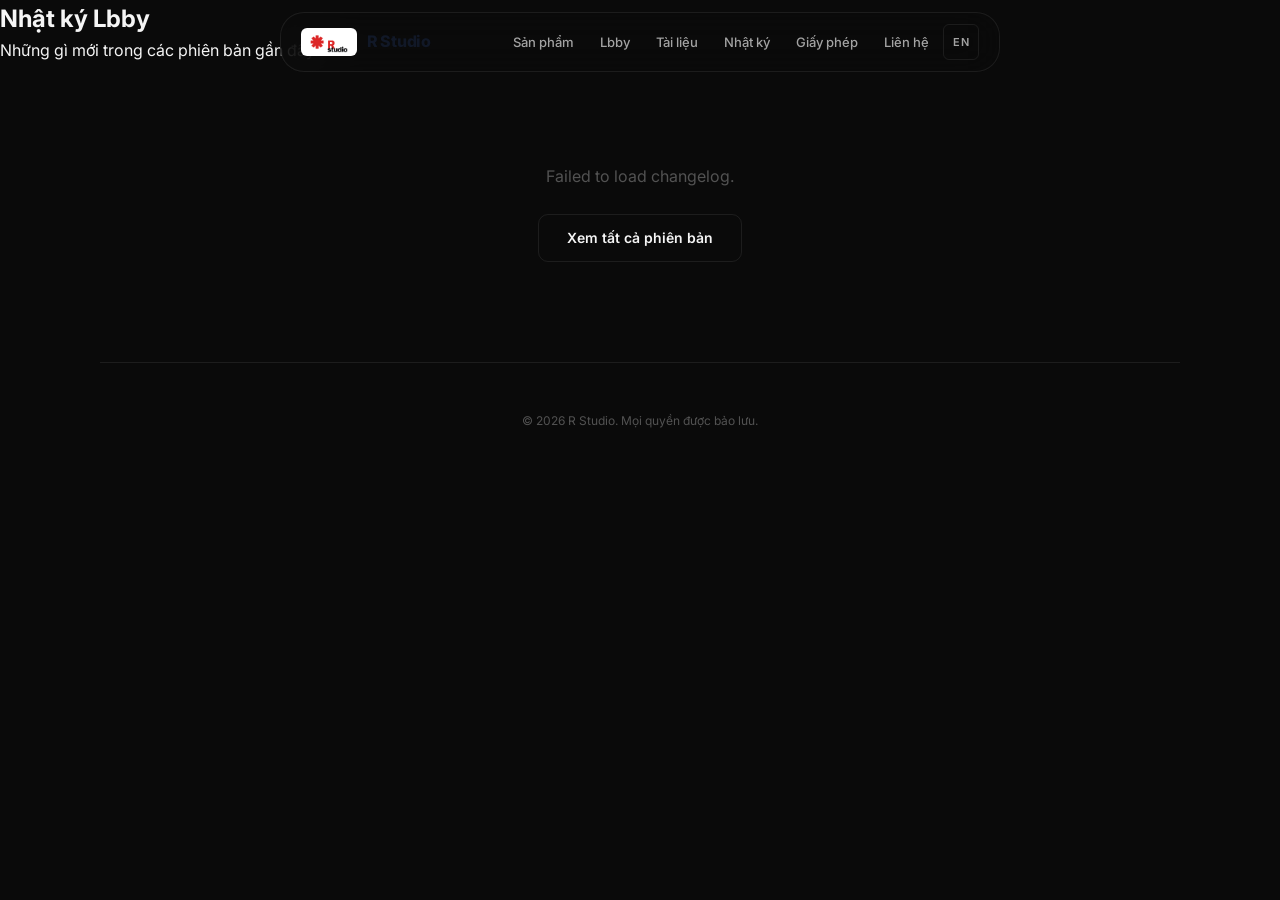
==== commit 3c94df6c: "security: retire static license generator" ====
--- a/changelog/index.html
+++ b/changelog/index.html
@@ -23,7 +23,7 @@
       <a href="/lbby" data-i18n="nav.lbby">Lbby</a>
       <a href="/docs" data-i18n="nav.docs">Tài liệu</a>
       <a href="/changelog" data-i18n="nav.changelog">Nhật ký</a>
-      <a href="/license" data-i18n="nav.license">Giấy phép</a>
+      <a href="https://admin.lbby.net" data-i18n="nav.license">Giấy phép</a>
       <a href="/contact" data-i18n="nav.contact">Liên hệ</a>
       <button class="lang-toggle" onclick="toggleLang()" title="Switch language">
         <span data-i18n="nav.lang_label">EN</span>
--- a/css/design-system.css
+++ b/css/design-system.css
@@ -480,8 +480,8 @@
 }
 
 .product-card .product-icon img.product-logo-edumanage {
-  width: 42px;
-  height: 42px;
+  width: 36px;
+  height: 36px;
   border-radius: 0;
 }
 
--- a/css/style.css
+++ b/css/style.css
@@ -1,206 +1,651 @@
 /* ══════════════════════════════════════════════════════════════════════
-   R Studio — rstudio.live  ·  Page-specific overrides
-   Shared base: design-system.css
+   R Studio — rstudio.live
+   Clean minimal + bold modern · Light/Dark themes
    ══════════════════════════════════════════════════════════════════════ */
 
-/* ── Hero — Studio variant ──────────────────────────────────────────── */
-.hero-studio h1 {
-  font-size: clamp(44px, 7vw, 72px);
-  letter-spacing: -2.5px;
-}
-
-.hero-studio p {
+/* ── Design Tokens ──────────────────────────────────────────────────── */
+:root {
+  --radius: 16px;
+  --radius-lg: 24px;
+  --radius-sm: 10px;
+  --radius-xs: 6px;
+  --radius-full: 100px;
+  --max-w: 1080px;
+  --nav-h: 60px;
+  --ease-out: cubic-bezier(0.16, 1, 0.3, 1);
+  --dur-fast: 0.15s;
+  --dur-normal: 0.3s;
+  --dur-slow: 0.5s;
+}
+
+/* ── Light Theme (default) ─────────────────────────────────────────── */
+[data-theme="light"] {
+  --bg: #fafafa;
+  --bg-card: #ffffff;
+  --bg-elevated: #f5f5f5;
+  --bg-nav: rgba(250,250,250,0.80);
+  --border: rgba(0,0,0,0.08);
+  --border-hover: rgba(0,0,0,0.15);
+  --text: #0a0a0a;
+  --text-secondary: #525252;
+  --text-muted: #a3a3a3;
+  --accent: #6d28d9;
+  --accent-light: #8b5cf6;
+  --accent-hover: #5b21b6;
+  --accent-soft: rgba(109,40,217,0.08);
+  --shadow-sm: 0 1px 3px rgba(0,0,0,0.06);
+  --shadow-md: 0 4px 16px rgba(0,0,0,0.08);
+  --shadow-lg: 0 12px 40px rgba(0,0,0,0.10);
+  --shadow-card: 0 1px 3px rgba(0,0,0,0.04);
+  --canvas-dot: rgba(0,0,0,0.06);
+  --canvas-word: rgba(109,40,217,0.08);
+  --canvas-coord: rgba(0,0,0,0.04);
+  --canvas-glow: rgba(109,40,217,0.04);
+  --hero-gradient: radial-gradient(ellipse 80% 60% at 50% 40%, rgba(109,40,217,0.06) 0%, transparent 70%);
+  --nav-blur: blur(20px) saturate(180%);
+}
+
+/* ── Dark Theme ────────────────────────────────────────────────────── */
+[data-theme="dark"] {
+  --bg: #0a0a0a;
+  --bg-card: #141414;
+  --bg-elevated: #1a1a1a;
+  --bg-nav: rgba(10,10,10,0.80);
+  --border: rgba(255,255,255,0.08);
+  --border-hover: rgba(255,255,255,0.15);
+  --text: #f5f5f5;
+  --text-secondary: #a3a3a3;
+  --text-muted: #525252;
+  --accent: #a78bfa;
+  --accent-light: #c4b5fd;
+  --accent-hover: #8b5cf6;
+  --accent-soft: rgba(167,139,250,0.10);
+  --shadow-sm: 0 1px 3px rgba(0,0,0,0.3);
+  --shadow-md: 0 4px 16px rgba(0,0,0,0.4);
+  --shadow-lg: 0 12px 40px rgba(0,0,0,0.5);
+  --shadow-card: 0 1px 3px rgba(0,0,0,0.2);
+  --canvas-dot: rgba(255,255,255,0.08);
+  --canvas-word: rgba(167,139,250,0.12);
+  --canvas-coord: rgba(255,255,255,0.05);
+  --canvas-glow: rgba(167,139,250,0.06);
+  --hero-gradient: radial-gradient(ellipse 80% 60% at 50% 40%, rgba(167,139,250,0.08) 0%, transparent 70%);
+  --nav-blur: blur(20px) saturate(180%);
+}
+
+/* ── Reset ──────────────────────────────────────────────────────────── */
+*, *::before, *::after { box-sizing: border-box; margin: 0; padding: 0; }
+
+html {
+  scroll-behavior: smooth;
+  scroll-padding-top: calc(var(--nav-h) + 24px);
+}
+
+body {
+  font-family: 'Inter', -apple-system, BlinkMacSystemFont, 'Segoe UI', system-ui, sans-serif;
+  background: var(--bg);
+  color: var(--text);
+  line-height: 1.6;
+  -webkit-font-smoothing: antialiased;
+  transition: background var(--dur-normal) ease, color var(--dur-normal) ease;
+}
+
+::selection { background: var(--accent); color: white; }
+a { color: inherit; text-decoration: none; }
+img { max-width: 100%; height: auto; display: block; }
+
+/* ── Nav ─────────────────────────────────────────────────────────────── */
+.nav {
+  position: fixed;
+  top: 12px;
+  left: 50%;
+  transform: translateX(-50%);
+  z-index: 100;
+  width: calc(100% - 24px);
+  max-width: 720px;
+  height: var(--nav-h);
+  display: flex;
+  align-items: center;
+  justify-content: space-between;
+  padding: 0 20px;
+  background: var(--bg-nav);
+  backdrop-filter: var(--nav-blur);
+  -webkit-backdrop-filter: var(--nav-blur);
+  border: 1px solid var(--border);
+  border-radius: var(--radius-lg);
+  transition: background var(--dur-normal) ease, border-color var(--dur-normal) ease, box-shadow var(--dur-normal) ease;
+}
+
+.nav.scrolled {
+  box-shadow: var(--shadow-md);
+}
+
+.nav-brand {
+  display: flex;
+  align-items: center;
+  gap: 10px;
+  font-weight: 800;
+  font-size: 16px;
+  letter-spacing: -0.3px;
+}
+
+.nav-brand:hover { opacity: 0.7; }
+.nav-brand img { height: 28px; width: auto; border-radius: 6px; }
+
+.nav-links {
+  display: flex;
+  gap: 2px;
+  align-items: center;
+}
+
+.nav-links a {
+  color: var(--text-secondary);
+  font-size: 13px;
+  font-weight: 500;
+  padding: 7px 12px;
+  border-radius: var(--radius-xs);
+  transition: color var(--dur-fast) ease, background var(--dur-fast) ease;
+}
+
+.nav-links a:hover {
+  color: var(--text);
+  background: var(--accent-soft);
+}
+
+.nav-actions {
+  display: flex;
+  gap: 4px;
+  margin-left: 8px;
+  align-items: center;
+}
+
+.nav-toggle {
+  display: none;
+  flex-direction: column;
+  gap: 4px;
+  background: none;
+  border: none;
+  cursor: pointer;
+  padding: 8px;
+}
+
+.nav-toggle span {
+  display: block;
+  width: 18px;
+  height: 1.5px;
+  background: var(--text);
+  border-radius: 1px;
+}
+
+.theme-toggle, .lang-toggle {
+  background: none;
+  border: 1px solid var(--border);
+  border-radius: var(--radius-xs);
+  padding: 6px 10px;
+  cursor: pointer;
+  color: var(--text-secondary);
+  transition: all var(--dur-fast) ease;
+  display: flex;
+  align-items: center;
+  justify-content: center;
+}
+
+.theme-toggle:hover, .lang-toggle:hover {
+  border-color: var(--border-hover);
+  color: var(--text);
+}
+
+.theme-icon { display: none; }
+[data-theme="light"] .theme-icon.moon { display: block; }
+[data-theme="dark"] .theme-icon.sun { display: block; }
+
+.lang-label {
+  font-size: 11px;
+  font-weight: 700;
+  letter-spacing: 0.5px;
+  font-family: inherit;
+}
+
+@media (max-width: 768px) {
+  .nav { top: 8px; width: calc(100% - 16px); padding: 0 14px; }
+  .nav-toggle { display: flex; }
+  .nav-links {
+    position: absolute;
+    top: calc(var(--nav-h) + 8px);
+    left: 0; right: 0;
+    flex-direction: column;
+    background: var(--bg-nav);
+    backdrop-filter: var(--nav-blur);
+    -webkit-backdrop-filter: var(--nav-blur);
+    border: 1px solid var(--border);
+    border-radius: var(--radius);
+    padding: 6px;
+    display: none;
+  }
+  .nav-links.open { display: flex; }
+  .nav-links a { padding: 12px 14px; width: 100%; font-size: 14px; }
+  .nav-actions { margin-left: 0; margin-top: 4px; width: 100%; justify-content: center; }
+}
+
+/* ── Hero ────────────────────────────────────────────────────────────── */
+.hero {
+  position: relative;
+  min-height: 100vh;
+  min-height: 100dvh;
+  display: flex;
+  align-items: center;
+  justify-content: center;
+  text-align: center;
+  padding: 140px 24px 100px;
+  overflow: hidden;
+}
+
+.hero::before {
+  content: '';
+  position: absolute;
+  inset: 0;
+  background: var(--hero-gradient);
+  pointer-events: none;
+}
+
+.hero-bg {
+  position: absolute;
+  inset: 0;
+  z-index: 0;
+}
+
+.hero-bg canvas {
+  position: absolute;
+  inset: 0;
+  width: 100%;
+  height: 100%;
+}
+
+.hero-content {
+  position: relative;
+  z-index: 2;
+  max-width: 640px;
+  animation: fadeUp 0.8s var(--ease-out) forwards;
+}
+
+@keyframes fadeUp {
+  from { opacity: 0; transform: translateY(32px); }
+  to   { opacity: 1; transform: translateY(0); }
+}
+
+.hero-eyebrow {
+  display: inline-block;
+  font-size: 12px;
+  font-weight: 600;
+  letter-spacing: 2px;
+  text-transform: uppercase;
+  color: var(--accent);
+  margin-bottom: 28px;
+}
+
+.hero h1 {
+  font-size: clamp(38px, 6vw, 60px);
+  font-weight: 900;
+  line-height: 1.08;
+  letter-spacing: -1.5px;
+  margin-bottom: 24px;
+}
+
+.hero h1 span {
+  color: var(--accent);
+}
+
+.hero-sub {
   font-size: 17px;
+  color: var(--text-secondary);
   max-width: 480px;
-}
-
-/* ── Members ───────────────────────────────────────────────────────── */
-.members-grid {
+  margin: 0 auto 40px;
+  line-height: 1.7;
+}
+
+.hero-buttons {
+  display: flex;
+  gap: 12px;
+  justify-content: center;
+  flex-wrap: wrap;
+}
+
+/* ── Buttons ─────────────────────────────────────────────────────────── */
+.btn {
+  display: inline-flex;
+  align-items: center;
+  gap: 8px;
+  padding: 12px 28px;
+  border-radius: var(--radius-sm);
+  font-size: 14px;
+  font-weight: 600;
+  font-family: inherit;
+  cursor: pointer;
+  border: none;
+  transition: all var(--dur-fast) ease;
+}
+
+.btn-primary {
+  background: var(--accent);
+  color: white;
+}
+
+.btn-primary:hover {
+  background: var(--accent-hover);
+  transform: translateY(-1px);
+  box-shadow: var(--shadow-md);
+}
+
+.btn-secondary {
+  background: transparent;
+  color: var(--text);
+  border: 1px solid var(--border);
+}
+
+.btn-secondary:hover {
+  border-color: var(--border-hover);
+  background: var(--accent-soft);
+}
+
+/* ── Sections ────────────────────────────────────────────────────────── */
+.section {
+  padding: 100px 24px;
+  max-width: var(--max-w);
+  margin: 0 auto;
+}
+
+.section-header {
+  text-align: center;
+  margin-bottom: 56px;
+}
+
+.section-header h2 {
+  font-size: clamp(28px, 3.5vw, 40px);
+  font-weight: 900;
+  letter-spacing: -0.8px;
+  margin-bottom: 12px;
+}
+
+.section-header p {
+  color: var(--text-secondary);
+  font-size: 16px;
+  max-width: 440px;
+  margin: 0 auto;
+}
+
+/* ── Products ────────────────────────────────────────────────────────── */
+.products-grid {
   display: grid;
-  grid-template-columns: repeat(4, minmax(0, 1fr));
-  gap: 16px;
-}
-
-.member-card {
+  grid-template-columns: repeat(2, 1fr);
+  gap: 20px;
+  max-width: 800px;
+  margin: 0 auto;
+}
+
+.product-card {
+  background: var(--bg-card);
+  border: 1px solid var(--border);
+  border-radius: var(--radius-lg);
+  padding: 32px;
+  display: flex;
+  flex-direction: column;
+  text-decoration: none;
+  color: var(--text);
+  transition: all var(--dur-normal) var(--ease-out);
+  box-shadow: var(--shadow-card);
+}
+
+.product-card:hover {
+  border-color: var(--border-hover);
+  transform: translateY(-4px);
+  box-shadow: var(--shadow-lg);
+}
+
+.product-label {
+  font-size: 11px;
+  font-weight: 600;
+  letter-spacing: 1px;
+  text-transform: uppercase;
+  color: var(--accent);
+  margin-bottom: 16px;
+}
+
+.product-icon {
+  width: 48px;
+  height: 48px;
+  margin-bottom: 16px;
+  border-radius: 12px;
+  overflow: hidden;
+  background: var(--bg-elevated);
+}
+
+.product-icon img { width: 100%; height: 100%; object-fit: contain; }
+
+.product-card h3 {
+  font-size: 22px;
+  font-weight: 800;
+  letter-spacing: -0.3px;
+  margin-bottom: 10px;
+}
+
+.product-card p {
+  font-size: 14px;
+  color: var(--text-secondary);
+  line-height: 1.65;
+  margin-bottom: 20px;
+  flex: 1;
+}
+
+.product-link {
+  font-size: 13px;
+  font-weight: 600;
+  color: var(--accent);
+  display: inline-flex;
+  align-items: center;
+  gap: 4px;
+  transition: gap var(--dur-fast) ease;
+}
+
+.product-card:hover .product-link { gap: 8px; }
+
+.badge {
+  display: inline-block;
+  font-size: 10px;
+  font-weight: 700;
+  letter-spacing: 0.5px;
+  text-transform: uppercase;
+  color: var(--accent);
+  background: var(--accent-soft);
+  padding: 3px 8px;
+  border-radius: var(--radius-full);
+  margin-left: 8px;
+  vertical-align: middle;
+}
+
+/* ── About ───────────────────────────────────────────────────────────── */
+.about-layout {
+  display: grid;
+  grid-template-columns: 1fr 1fr;
+  gap: 56px;
+  align-items: center;
+  max-width: 800px;
+  margin: 0 auto;
+}
+
+.about-text h2 {
+  font-size: clamp(26px, 3.5vw, 36px);
+  font-weight: 900;
+  letter-spacing: -0.8px;
+  margin-bottom: 16px;
+}
+
+.about-text p {
+  font-size: 16px;
+  color: var(--text-secondary);
+  line-height: 1.75;
+}
+
+.about-stats {
+  display: grid;
+  grid-template-columns: 1fr 1fr;
+  gap: 12px;
+}
+
+.stat-card {
   background: var(--bg-card);
   border: 1px solid var(--border);
   border-radius: var(--radius);
-  padding: 18px;
-  transition: border-color 0.2s, box-shadow 0.2s, transform 0.2s var(--ease-out);
-  min-width: 0;
-}
-
-.member-card:hover {
+  padding: 20px;
+  text-align: center;
+  transition: all var(--dur-fast) ease;
+  box-shadow: var(--shadow-card);
+}
+
+.stat-card:hover {
+  border-color: var(--border-hover);
+  transform: translateY(-2px);
+  box-shadow: var(--shadow-md);
+}
+
+.stat-icon { font-size: 24px; margin-bottom: 8px; }
+.stat-label { font-size: 12px; font-weight: 600; color: var(--text-secondary); }
+
+/* ── Team ────────────────────────────────────────────────────────────── */
+.team-grid {
+  display: grid;
+  grid-template-columns: repeat(auto-fit, minmax(180px, 1fr));
+  gap: 16px;
+  max-width: 800px;
+  margin: 0 auto;
+}
+
+.team-card {
+  background: var(--bg-card);
+  border: 1px solid var(--border);
+  border-radius: var(--radius);
+  padding: 28px 20px;
+  text-align: center;
+  transition: all var(--dur-fast) ease;
+  box-shadow: var(--shadow-card);
+}
+
+.team-card:hover {
   border-color: var(--border-hover);
   transform: translateY(-3px);
-  box-shadow: var(--shadow-sm);
-}
-
-.member-avatar {
-  display: block;
-  width: 100%;
-  aspect-ratio: 1;
-  object-fit: cover;
-  border-radius: 12px;
-  border: 1px solid var(--border);
+  box-shadow: var(--shadow-md);
+}
+
+.team-avatar {
+  width: 56px;
+  height: 56px;
+  margin: 0 auto 12px;
+  border-radius: 50%;
+  overflow: hidden;
+  border: 2px solid var(--border);
+  display: flex;
+  align-items: center;
+  justify-content: center;
   background: var(--bg-elevated);
-  margin-bottom: 14px;
-}
-
-.member-avatar-fallback {
-  display: flex;
-  align-items: center;
-  justify-content: center;
-  color: var(--text-bright);
-  font-size: 36px;
-  font-weight: 800;
-}
-
-.member-info {
-  min-width: 0;
-}
-
-.member-info h3 {
-  color: var(--text-bright);
-  font-size: 15px;
-  font-weight: 700;
-  line-height: 1.35;
-  margin-bottom: 6px;
-}
-
-.member-role,
-.member-discord {
-  color: var(--text-muted);
-  font-size: 12px;
-  line-height: 1.45;
-}
-
-.member-role {
-  min-height: 34px;
-  margin-bottom: 8px;
-}
-
-.member-discord {
-  overflow-wrap: anywhere;
-  font-family: ui-monospace, SFMono-Regular, Menlo, monospace;
-}
-
-@media (max-width: 1024px) {
-  .members-grid {
-    grid-template-columns: repeat(3, minmax(0, 1fr));
-  }
-}
-
-@media (max-width: 768px) {
-  .members-grid {
-    grid-template-columns: repeat(2, minmax(0, 1fr));
-    gap: 12px;
-  }
-
-  .member-card {
-    padding: 14px;
-  }
-}
-
-@media (max-width: 420px) {
-  .members-grid {
-    grid-template-columns: 1fr;
-  }
-}
-
-/* ── Section divider ────────────────────────────────────────────────── */
-.section-divider {
-  max-width: var(--max-w);
+  transition: border-color var(--dur-fast) ease;
+}
+
+.team-card:hover .team-avatar { border-color: var(--accent); }
+
+.team-avatar img { width: 100%; height: 100%; object-fit: cover; }
+.avatar-placeholder { font-size: 20px; font-weight: 800; color: var(--accent); }
+
+.team-name { font-size: 14px; font-weight: 700; margin-bottom: 2px; }
+.team-role { font-size: 11px; color: var(--text-secondary); margin-bottom: 6px; }
+.team-handle { font-size: 11px; color: var(--text-muted); font-family: ui-monospace, monospace; }
+
+/* ── Contact ─────────────────────────────────────────────────────────── */
+.contact-grid {
+  display: grid;
+  grid-template-columns: repeat(auto-fit, minmax(200px, 1fr));
+  gap: 12px;
+  max-width: 800px;
   margin: 0 auto;
-  padding: 0 32px;
-  border: none;
-}
-
-.section-divider::before {
-  content: '';
-  display: block;
-  height: 1px;
-  background: var(--border);
-}
-
-/* ── Lbby sub-pages (docs, changelog, contact, license) ─────────────── */
-.page-hero {
-  padding: 140px 32px 50px;
-  text-align: center;
-}
-
-.page-hero-content {
-  max-width: 600px;
-  margin: 0 auto;
-  animation: fadeInUp 0.6s var(--ease-out) forwards;
-}
-
-.page-hero-content h1 {
-  font-size: clamp(32px, 5vw, 46px);
-  font-weight: 800;
-  letter-spacing: -1.5px;
-  margin-bottom: 14px;
-  color: var(--text-bright);
-}
-
-.page-hero-content p {
-  font-size: 16px;
-  color: var(--text-muted);
-  max-width: 460px;
-  margin: 0 auto;
-  line-height: 1.7;
-}
-
-@keyframes fadeInUp {
-  from { opacity: 0; transform: translateY(20px); }
-  to   { opacity: 1; transform: translateY(0); }
-}
-
-/* ── License page ───────────────────────────────────────────────────── */
-.license-form {
-  max-width: 460px;
-  margin: 0 auto;
-}
-
-.license-form input {
-  width: 100%;
-  padding: 12px 16px;
+}
+
+.contact-card {
   background: var(--bg-card);
   border: 1px solid var(--border);
-  border-radius: var(--radius-sm);
-  color: var(--text);
-  font-size: 14px;
-  font-family: ui-monospace, SFMono-Regular, Menlo, monospace;
-  transition: border-color 0.2s;
-  margin-bottom: 12px;
-}
-
-.license-form input:focus {
-  outline: none;
-  border-color: var(--accent);
-}
-
-.license-form .btn { width: 100%; justify-content: center; }
-
-.license-result {
-  margin-top: 16px;
-  padding: 16px;
-  border-radius: var(--radius-sm);
-  font-size: 13px;
-  line-height: 1.6;
-  display: none;
-}
-
-.license-result.success {
-  display: block;
-  background: var(--green-bg);
-  border: 1px solid var(--green-border);
-  color: var(--green);
-}
-
-.license-result.error {
-  display: block;
-  background: var(--red-bg);
-  border: 1px solid var(--red-border);
-  color: var(--red);
-}
+  border-radius: var(--radius);
+  display: flex;
+  align-items: center;
+  gap: 12px;
+  padding: 16px 20px;
+  transition: all var(--dur-fast) ease;
+  box-shadow: var(--shadow-card);
+}
+
+.contact-card:hover {
+  border-color: var(--border-hover);
+  transform: translateY(-2px);
+  box-shadow: var(--shadow-md);
+}
+
+.contact-icon { font-size: 20px; flex-shrink: 0; }
+.contact-label { font-weight: 600; font-size: 13px; }
+.contact-sub { color: var(--text-secondary); font-size: 12px; }
+
+/* ── Footer ──────────────────────────────────────────────────────────── */
+.footer {
+  padding: 48px 24px;
+  border-top: 1px solid var(--border);
+}
+
+.footer-inner { max-width: var(--max-w); margin: 0 auto; text-align: center; }
+.footer-brand { display: inline-flex; align-items: center; gap: 8px; margin-bottom: 12px; }
+.footer-brand img { height: 24px; width: auto; border-radius: 5px; }
+.footer-brand span { font-weight: 700; font-size: 14px; }
+.footer p { color: var(--text-muted); font-size: 12px; margin-bottom: 4px; }
+.footer-sub { opacity: 0.6; }
+
+/* ── Scroll Reveal ───────────────────────────────────────────────────── */
+.reveal {
+  opacity: 0;
+  transform: translateY(20px);
+  transition: opacity var(--dur-slow) var(--ease-out), transform var(--dur-slow) var(--ease-out);
+}
+.reveal.visible { opacity: 1; transform: translateY(0); }
+
+/* ── Scrollbar ───────────────────────────────────────────────────────── */
+::-webkit-scrollbar { width: 6px; }
+::-webkit-scrollbar-track { background: transparent; }
+::-webkit-scrollbar-thumb { background: var(--border); border-radius: 3px; }
+
+:focus-visible { outline: 2px solid var(--accent); outline-offset: 2px; border-radius: 4px; }
+
+/* ── Responsive ──────────────────────────────────────────────────────── */
+@media (max-width: 768px) {
+  .section { padding: 72px 20px; }
+  .section-header { margin-bottom: 40px; }
+  .hero { padding: 120px 20px 80px; }
+  .hero h1 { letter-spacing: -1px; }
+  .hero-sub { font-size: 15px; }
+  .hero-buttons { flex-direction: column; align-items: center; }
+  .hero-buttons .btn { width: 100%; max-width: 260px; justify-content: center; }
+  .products-grid { grid-template-columns: 1fr; gap: 14px; }
+  .product-card { padding: 24px; }
+  .about-layout { grid-template-columns: 1fr; gap: 32px; text-align: center; }
+  .team-grid { grid-template-columns: repeat(2, 1fr); gap: 12px; }
+  .contact-grid { grid-template-columns: 1fr; }
+  .contact-card { justify-content: center; }
+}
+
+@media (max-width: 480px) {
+  .hero h1 { font-size: 30px; }
+  .hero-eyebrow { font-size: 10px; }
+  .nav-brand span { display: none; }
+  .team-grid { gap: 10px; }
+  .team-card { padding: 20px 14px; }
+}
+
+@media (prefers-reduced-motion: reduce) {
+  *, *::before, *::after {
+    animation-duration: 0.01ms !important;
+    transition-duration: 0.01ms !important;
+  }
+  html { scroll-behavior: auto; }
+  .reveal { opacity: 1; transform: none; }
+}
